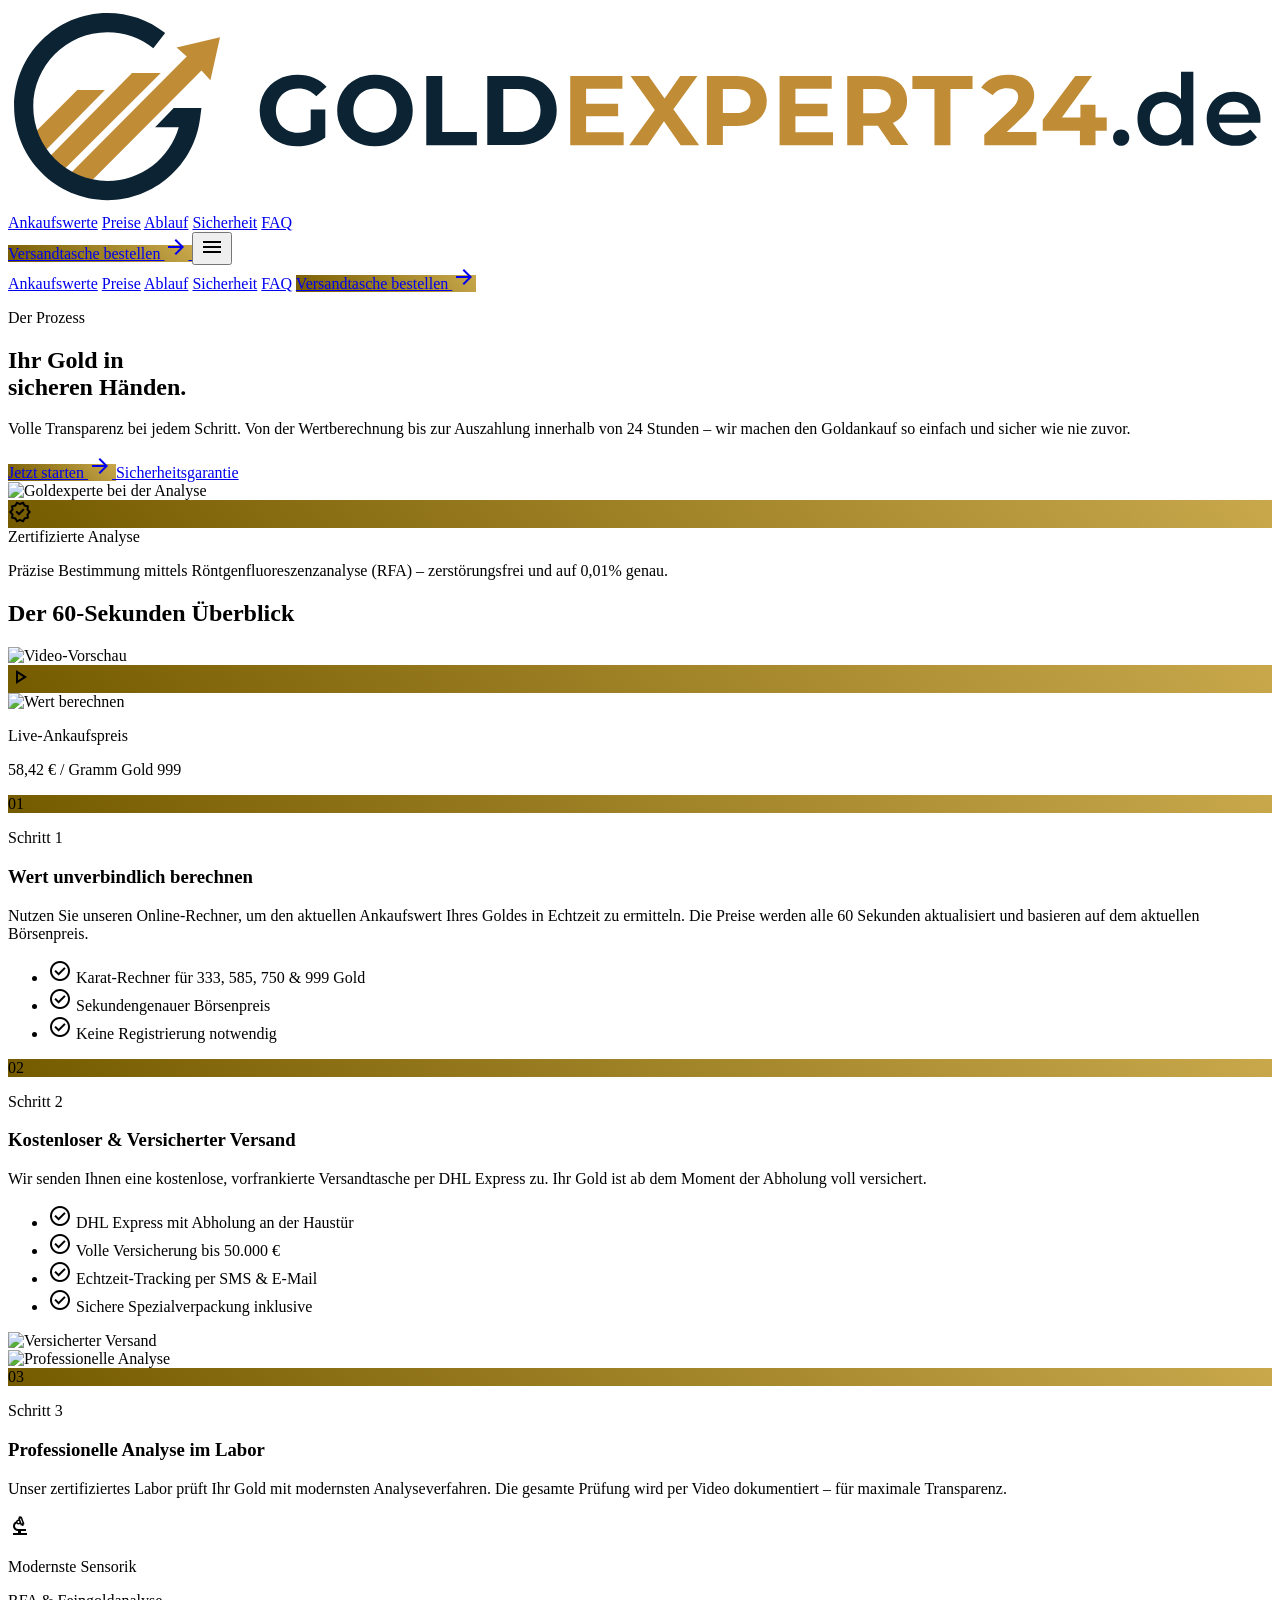
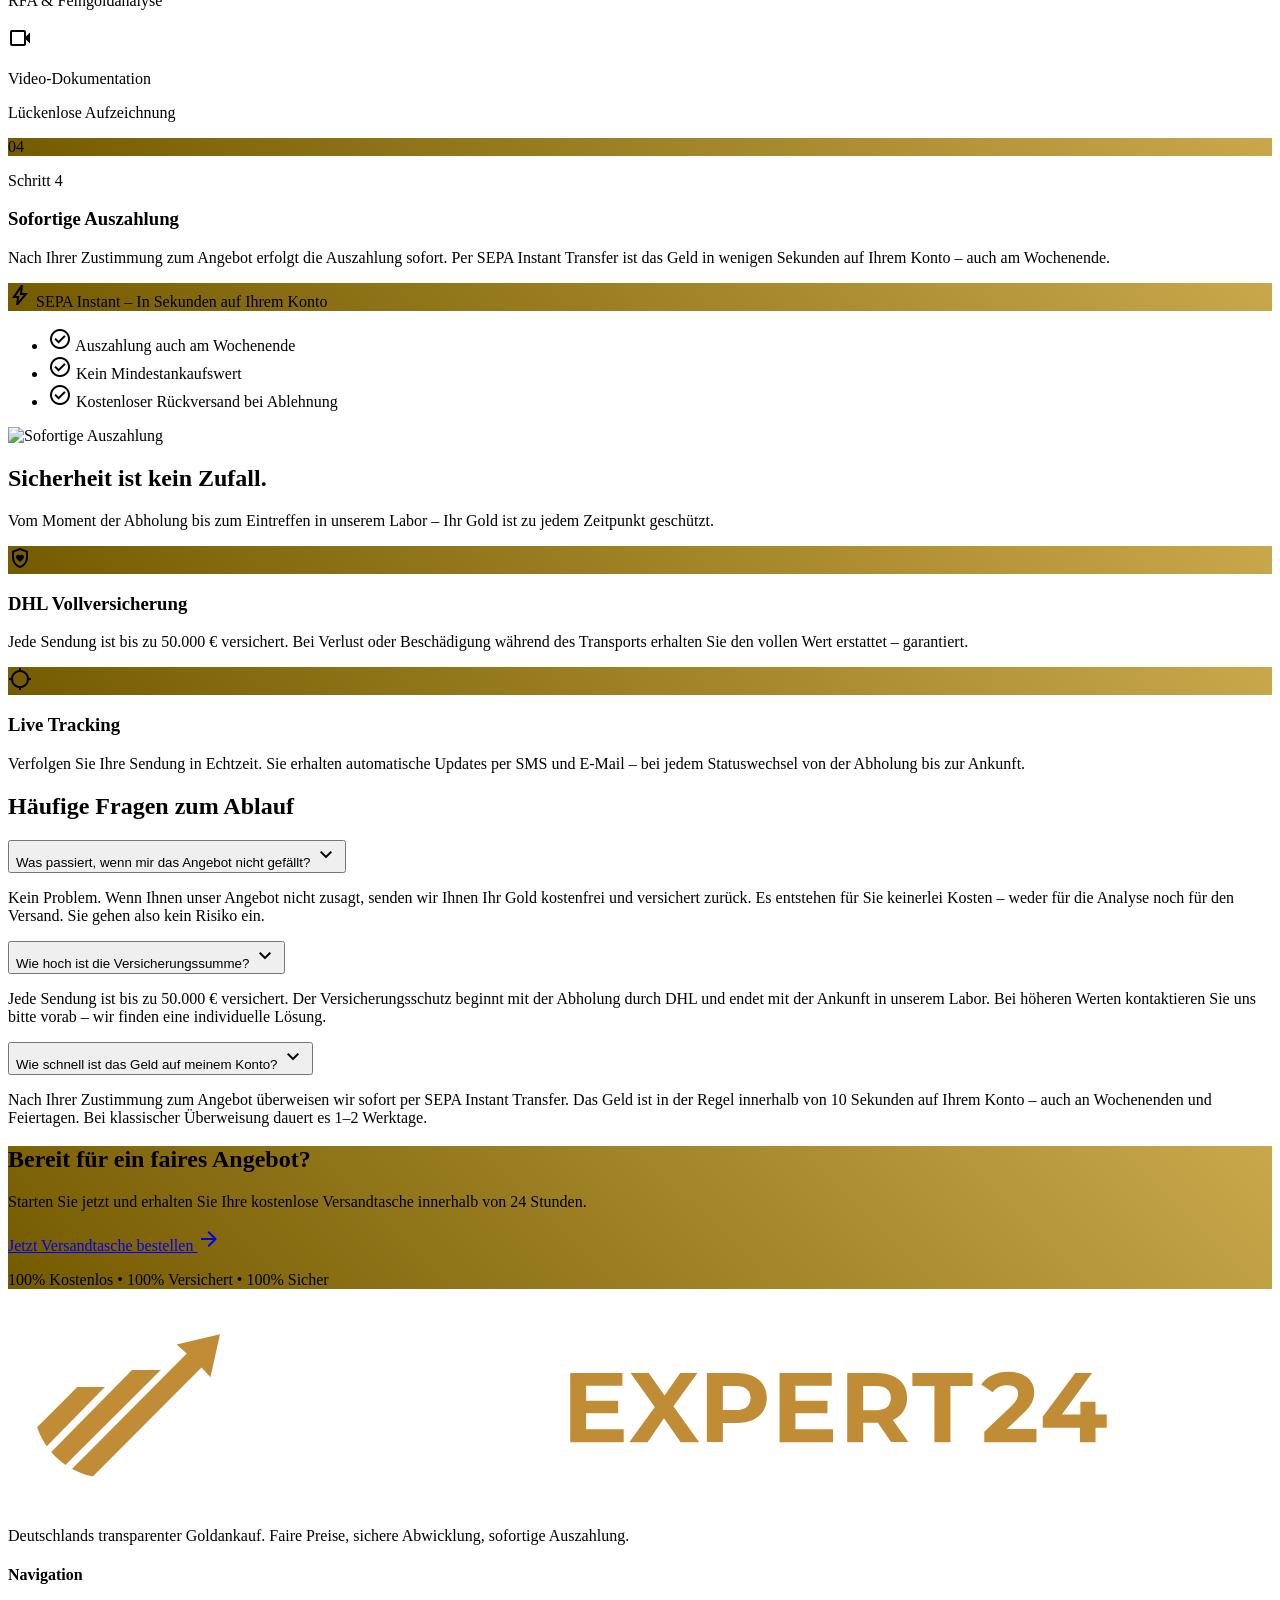
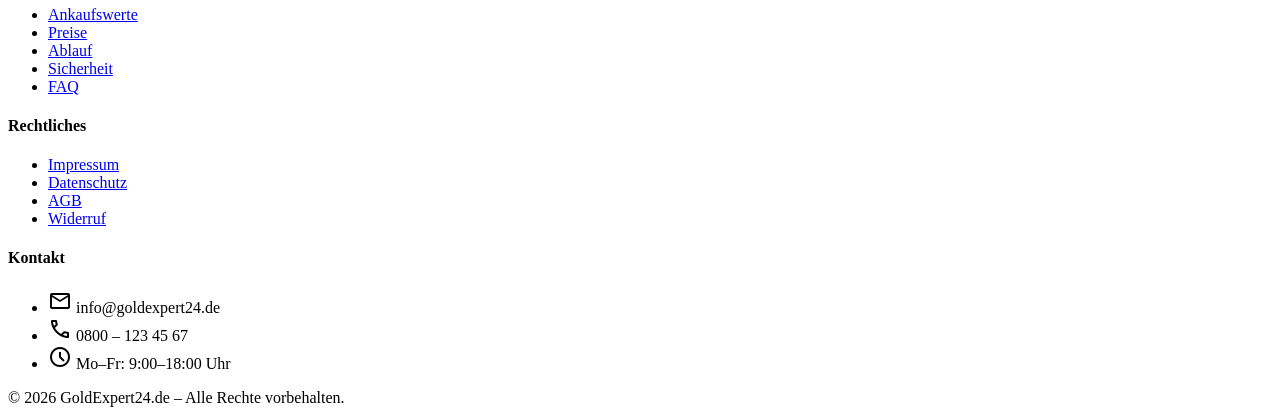
==== ablauf.html @ 7edc1397 "Initial website build with all pages and logo integration - 6 HTML pages: index, preise, ablauf, ueb" ====
<!DOCTYPE html>
<html lang="de">
<head>
  <meta charset="UTF-8" />
  <meta name="viewport" content="width=device-width, initial-scale=1.0" />
  <title>So funktioniert es | GoldExpert24.de</title>

  <!-- Fonts -->
  <link rel="preconnect" href="https://fonts.googleapis.com" />
  <link rel="preconnect" href="https://fonts.gstatic.com" crossorigin />
  <link href="https://fonts.googleapis.com/css2?family=DM+Mono:wght@400;500&family=Inter:wght@400;500;600&family=Manrope:wght@300;400;500;600;700&family=Noto+Serif:ital,wght@0,400;0,600;0,700;1,400;1,600;1,700&display=swap" rel="stylesheet" />

  <!-- Material Symbols -->
  <link rel="stylesheet" href="https://fonts.googleapis.com/css2?family=Material+Symbols+Outlined:opsz,wght,FILL,GRAD@20..48,100..700,0..1,-50..200" />

  <!-- Tailwind CDN -->
  <script src="https://cdn.tailwindcss.com"></script>
  <script>
    tailwindcss.config = {
      theme: {
        extend: {
          colors: {
            primary: '#755b00',
            'primary-container': '#c9a84c',
            surface: '#fcf9f8',
            'on-surface': '#1c1b1b',
            secondary: '#5e5e5e',
            outline: '#7e7665',
            'outline-variant': '#d0c5b2',
            'surface-container-low': '#f6f3f2',
            'surface-container': '#f0eded',
            'surface-container-lowest': '#ffffff',
            error: '#ba1a1a',
            'on-primary': '#ffffff',
            background: '#fcf9f8',
            'surface-container-high': '#eae7e7',
            'inverse-surface': '#313030',
          },
          fontFamily: {
            serif: ['Noto Serif', 'serif'],
            sans: ['Manrope', 'sans-serif'],
            mono: ['DM Mono', 'monospace'],
            label: ['Inter', 'sans-serif'],
          },
          borderRadius: {
            DEFAULT: '0.125rem',
            lg: '0.25rem',
            xl: '0.5rem',
            full: '0.75rem',
          },
        },
      },
    };
  </script>

  <style>
    .gradient-gold {
      background: linear-gradient(45deg, #755b00, #c9a84c);
    }
    .text-gradient-gold {
      background: linear-gradient(45deg, #755b00, #c9a84c);
      -webkit-background-clip: text;
      -webkit-text-fill-color: transparent;
      background-clip: text;
    }
    .material-symbols-outlined {
      font-variation-settings: 'FILL' 0, 'wght' 400, 'GRAD' 0, 'opsz' 24;
    }
  </style>
</head>

<body class="bg-surface text-on-surface font-sans antialiased">

  <!-- ============ NAVIGATION ============ -->
  <nav class="sticky top-0 z-50 bg-white/80 backdrop-blur-md border-b border-outline-variant/30">
    <div class="max-w-7xl mx-auto px-4 sm:px-6 lg:px-8">
      <div class="flex items-center justify-between h-16">
        <!-- Logo -->
        <a href="index.html" class="block"><img src="assets/logo-dark.svg" alt="GoldExpert24.de" class="h-8"></a>

        <!-- Desktop Links -->
        <div class="hidden md:flex items-center gap-8 text-sm font-medium font-label">
          <a href="index.html" class="text-secondary hover:text-primary transition-colors">Ankaufswerte</a>
          <a href="preise.html" class="text-secondary hover:text-primary transition-colors">Preise</a>
          <a href="ablauf.html" class="text-primary border-b-2 border-primary-container pb-1">Ablauf</a>
          <a href="sicherheit.html" class="text-secondary hover:text-primary transition-colors">Sicherheit</a>
          <a href="faq.html" class="text-secondary hover:text-primary transition-colors">FAQ</a>
        </div>

        <!-- CTA -->
        <a href="#cta" class="hidden md:inline-flex items-center gap-2 gradient-gold text-on-primary text-sm font-semibold px-5 py-2.5 rounded-full hover:opacity-90 transition-opacity">
          Versandtasche bestellen
          <span class="material-symbols-outlined text-[18px]">arrow_forward</span>
        </a>

        <!-- Mobile Menu Button -->
        <button id="mobileMenuBtn" class="md:hidden p-2 text-secondary" aria-label="Menu">
          <span class="material-symbols-outlined text-[28px]">menu</span>
        </button>
      </div>

      <!-- Mobile Menu -->
      <div id="mobileMenu" class="hidden md:hidden pb-4 border-t border-outline-variant/30 mt-2 pt-4">
        <div class="flex flex-col gap-3 text-sm font-medium font-label">
          <a href="index.html" class="text-secondary hover:text-primary transition-colors">Ankaufswerte</a>
          <a href="preise.html" class="text-secondary hover:text-primary transition-colors">Preise</a>
          <a href="ablauf.html" class="text-primary font-semibold">Ablauf</a>
          <a href="sicherheit.html" class="text-secondary hover:text-primary transition-colors">Sicherheit</a>
          <a href="faq.html" class="text-secondary hover:text-primary transition-colors">FAQ</a>
          <a href="#cta" class="inline-flex items-center justify-center gap-2 gradient-gold text-on-primary text-sm font-semibold px-5 py-2.5 rounded-full mt-2">
            Versandtasche bestellen
            <span class="material-symbols-outlined text-[18px]">arrow_forward</span>
          </a>
        </div>
      </div>
    </div>
  </nav>


  <!-- ============ HERO ============ -->
  <section class="py-16 md:py-24 bg-surface">
    <div class="max-w-7xl mx-auto px-4 sm:px-6 lg:px-8">
      <div class="grid md:grid-cols-2 gap-12 md:gap-16 items-center">
        <!-- Left -->
        <div>
          <p class="font-mono text-sm text-primary tracking-widest uppercase mb-4">Der Prozess</p>
          <h1 class="font-serif text-4xl md:text-5xl lg:text-6xl font-bold text-on-surface leading-tight mb-6">
            Ihr Gold in<br /><span class="text-primary italic">sicheren H&auml;nden.</span>
          </h1>
          <p class="text-secondary text-lg leading-relaxed mb-8 max-w-lg">
            Volle Transparenz bei jedem Schritt. Von der Wertberechnung bis zur Auszahlung innerhalb von 24 Stunden &ndash; wir machen den Goldankauf so einfach und sicher wie nie zuvor.
          </p>
          <div class="flex flex-wrap gap-4">
            <a href="#schritt-01" class="inline-flex items-center gap-2 gradient-gold text-on-primary font-semibold px-6 py-3 rounded-full hover:opacity-90 transition-opacity">
              Jetzt starten
              <span class="material-symbols-outlined text-[20px]">arrow_forward</span>
            </a>
            <a href="sicherheit.html" class="inline-flex items-center gap-2 border-2 border-outline-variant text-on-surface font-semibold px-6 py-3 rounded-full hover:border-primary hover:text-primary transition-colors">
              Sicherheitsgarantie
            </a>
          </div>
        </div>

        <!-- Right -->
        <div class="relative">
          <img
            src="https://lh3.googleusercontent.com/aida-public/[base64]"
            alt="Goldexperte bei der Analyse"
            class="w-full aspect-square object-cover rounded-[0.5rem] shadow-2xl"
          />
          <!-- Floating Card -->
          <div class="absolute bottom-4 left-4 sm:bottom-6 sm:left-6 bg-white/90 backdrop-blur-md rounded-[0.75rem] shadow-xl p-4 max-w-[260px]">
            <div class="flex items-center gap-3 mb-2">
              <div class="w-10 h-10 rounded-full gradient-gold flex items-center justify-center">
                <span class="material-symbols-outlined text-on-primary text-[20px]">verified</span>
              </div>
              <span class="font-semibold text-on-surface text-sm">Zertifizierte Analyse</span>
            </div>
            <p class="text-secondary text-xs leading-relaxed">
              Pr&auml;zise Bestimmung mittels R&ouml;ntgenfluoreszenzanalyse (RFA) &ndash; zerst&ouml;rungsfrei und auf 0,01% genau.
            </p>
          </div>
        </div>
      </div>
    </div>
  </section>


  <!-- ============ VIDEO EXPLAINER ============ -->
  <section class="py-16 md:py-20 bg-surface-container-low">
    <div class="max-w-4xl mx-auto px-4 sm:px-6 lg:px-8 text-center">
      <h2 class="font-serif text-3xl md:text-4xl font-bold text-on-surface mb-10">
        Der 60-Sekunden &Uuml;berblick
      </h2>
      <div class="relative aspect-video rounded-[0.5rem] overflow-hidden shadow-2xl group cursor-pointer">
        <img
          src="https://lh3.googleusercontent.com/aida-public/[base64]"
          alt="Video-Vorschau"
          class="w-full h-full object-cover"
        />
        <!-- Play Button Overlay -->
        <div class="absolute inset-0 flex items-center justify-center bg-black/20 group-hover:bg-black/30 transition-colors">
          <div class="w-20 h-20 rounded-full gradient-gold flex items-center justify-center shadow-lg group-hover:scale-110 transition-transform">
            <span class="material-symbols-outlined text-on-primary text-[40px]">play_arrow</span>
          </div>
        </div>
      </div>
    </div>
  </section>


  <!-- ============ DETAILED STEPS ============ -->
  <section class="py-16 md:py-24 bg-surface">
    <div class="max-w-7xl mx-auto px-4 sm:px-6 lg:px-8">

      <!-- Step 01 -->
      <div id="schritt-01" class="grid md:grid-cols-2 gap-12 md:gap-16 items-center mb-24 md:mb-32">
        <!-- Image Left -->
        <div class="relative">
          <img
            src="https://lh3.googleusercontent.com/aida-public/[base64]"
            alt="Wert berechnen"
            class="w-full aspect-[4/3] object-cover rounded-[0.5rem] shadow-xl"
          />
          <!-- Live Price Card -->
          <div class="absolute bottom-4 right-4 sm:bottom-6 sm:right-6 bg-white/95 backdrop-blur-md rounded-[0.75rem] shadow-lg px-4 py-3">
            <p class="font-mono text-xs text-secondary mb-1">Live-Ankaufspreis</p>
            <p class="font-mono text-xl font-medium text-primary">58,42 &euro; <span class="text-xs text-secondary">/ Gramm Gold 999</span></p>
          </div>
        </div>

        <!-- Content Right -->
        <div>
          <div class="flex items-center gap-4 mb-4">
            <div class="w-12 h-12 rounded-full gradient-gold flex items-center justify-center shadow-md">
              <span class="font-mono text-on-primary font-bold text-sm">01</span>
            </div>
            <p class="font-mono text-sm text-primary tracking-wider uppercase">Schritt 1</p>
          </div>
          <h3 class="font-serif text-2xl md:text-3xl font-bold text-on-surface mb-4">Wert unverbindlich berechnen</h3>
          <p class="text-secondary text-base leading-relaxed mb-4">
            Nutzen Sie unseren Online-Rechner, um den aktuellen Ankaufswert Ihres Goldes in Echtzeit zu ermitteln. Die Preise werden alle 60 Sekunden aktualisiert und basieren auf dem aktuellen B&ouml;rsenpreis.
          </p>
          <ul class="space-y-2 text-secondary text-sm">
            <li class="flex items-center gap-2">
              <span class="material-symbols-outlined text-primary text-[18px]">check_circle</span>
              Karat-Rechner f&uuml;r 333, 585, 750 &amp; 999 Gold
            </li>
            <li class="flex items-center gap-2">
              <span class="material-symbols-outlined text-primary text-[18px]">check_circle</span>
              Sekundengenauer B&ouml;rsenpreis
            </li>
            <li class="flex items-center gap-2">
              <span class="material-symbols-outlined text-primary text-[18px]">check_circle</span>
              Keine Registrierung notwendig
            </li>
          </ul>
        </div>
      </div>

      <!-- Step 02 -->
      <div class="grid md:grid-cols-2 gap-12 md:gap-16 items-center mb-24 md:mb-32">
        <!-- Content Left -->
        <div class="order-2 md:order-1">
          <div class="flex items-center gap-4 mb-4">
            <div class="w-12 h-12 rounded-full gradient-gold flex items-center justify-center shadow-md">
              <span class="font-mono text-on-primary font-bold text-sm">02</span>
            </div>
            <p class="font-mono text-sm text-primary tracking-wider uppercase">Schritt 2</p>
          </div>
          <h3 class="font-serif text-2xl md:text-3xl font-bold text-on-surface mb-4">Kostenloser &amp; Versicherter Versand</h3>
          <p class="text-secondary text-base leading-relaxed mb-4">
            Wir senden Ihnen eine kostenlose, vorfrankierte Versandtasche per DHL Express zu. Ihr Gold ist ab dem Moment der Abholung voll versichert.
          </p>
          <ul class="space-y-2 text-secondary text-sm">
            <li class="flex items-center gap-2">
              <span class="material-symbols-outlined text-primary text-[18px]">check_circle</span>
              DHL Express mit Abholung an der Haust&uuml;r
            </li>
            <li class="flex items-center gap-2">
              <span class="material-symbols-outlined text-primary text-[18px]">check_circle</span>
              Volle Versicherung bis 50.000 &euro;
            </li>
            <li class="flex items-center gap-2">
              <span class="material-symbols-outlined text-primary text-[18px]">check_circle</span>
              Echtzeit-Tracking per SMS &amp; E-Mail
            </li>
            <li class="flex items-center gap-2">
              <span class="material-symbols-outlined text-primary text-[18px]">check_circle</span>
              Sichere Spezialverpackung inklusive
            </li>
          </ul>
        </div>

        <!-- Image Right -->
        <div class="order-1 md:order-2">
          <img
            src="https://lh3.googleusercontent.com/aida-public/[base64]"
            alt="Versicherter Versand"
            class="w-full aspect-[4/3] object-cover rounded-[0.5rem] shadow-xl"
          />
        </div>
      </div>

      <!-- Step 03 -->
      <div class="grid md:grid-cols-2 gap-12 md:gap-16 items-center mb-24 md:mb-32">
        <!-- Image Left -->
        <div>
          <img
            src="https://lh3.googleusercontent.com/aida-public/[base64]"
            alt="Professionelle Analyse"
            class="w-full aspect-[4/3] object-cover rounded-[0.5rem] shadow-xl"
          />
        </div>

        <!-- Content Right -->
        <div>
          <div class="flex items-center gap-4 mb-4">
            <div class="w-12 h-12 rounded-full gradient-gold flex items-center justify-center shadow-md">
              <span class="font-mono text-on-primary font-bold text-sm">03</span>
            </div>
            <p class="font-mono text-sm text-primary tracking-wider uppercase">Schritt 3</p>
          </div>
          <h3 class="font-serif text-2xl md:text-3xl font-bold text-on-surface mb-4">Professionelle Analyse im Labor</h3>
          <p class="text-secondary text-base leading-relaxed mb-6">
            Unser zertifiziertes Labor pr&uuml;ft Ihr Gold mit modernsten Analyseverfahren. Die gesamte Pr&uuml;fung wird per Video dokumentiert &ndash; f&uuml;r maximale Transparenz.
          </p>
          <div class="grid grid-cols-2 gap-4">
            <div class="bg-surface-container-low rounded-[0.5rem] p-4 text-center">
              <span class="material-symbols-outlined text-primary text-[32px] mb-2">biotech</span>
              <p class="text-on-surface text-sm font-semibold">Modernste Sensorik</p>
              <p class="text-secondary text-xs mt-1">RFA &amp; Feingoldanalyse</p>
            </div>
            <div class="bg-surface-container-low rounded-[0.5rem] p-4 text-center">
              <span class="material-symbols-outlined text-primary text-[32px] mb-2">videocam</span>
              <p class="text-on-surface text-sm font-semibold">Video-Dokumentation</p>
              <p class="text-secondary text-xs mt-1">L&uuml;ckenlose Aufzeichnung</p>
            </div>
          </div>
        </div>
      </div>

      <!-- Step 04 -->
      <div class="grid md:grid-cols-2 gap-12 md:gap-16 items-center">
        <!-- Content Left -->
        <div class="order-2 md:order-1">
          <div class="flex items-center gap-4 mb-4">
            <div class="w-12 h-12 rounded-full gradient-gold flex items-center justify-center shadow-md">
              <span class="font-mono text-on-primary font-bold text-sm">04</span>
            </div>
            <p class="font-mono text-sm text-primary tracking-wider uppercase">Schritt 4</p>
          </div>
          <h3 class="font-serif text-2xl md:text-3xl font-bold text-on-surface mb-4">Sofortige Auszahlung</h3>
          <p class="text-secondary text-base leading-relaxed mb-6">
            Nach Ihrer Zustimmung zum Angebot erfolgt die Auszahlung sofort. Per SEPA Instant Transfer ist das Geld in wenigen Sekunden auf Ihrem Konto &ndash; auch am Wochenende.
          </p>
          <div class="inline-flex items-center gap-2 gradient-gold text-on-primary font-semibold text-sm px-5 py-2.5 rounded-full">
            <span class="material-symbols-outlined text-[20px]">bolt</span>
            SEPA Instant &ndash; In Sekunden auf Ihrem Konto
          </div>
          <ul class="space-y-2 text-secondary text-sm mt-6">
            <li class="flex items-center gap-2">
              <span class="material-symbols-outlined text-primary text-[18px]">check_circle</span>
              Auszahlung auch am Wochenende
            </li>
            <li class="flex items-center gap-2">
              <span class="material-symbols-outlined text-primary text-[18px]">check_circle</span>
              Kein Mindestankaufswert
            </li>
            <li class="flex items-center gap-2">
              <span class="material-symbols-outlined text-primary text-[18px]">check_circle</span>
              Kostenloser R&uuml;ckversand bei Ablehnung
            </li>
          </ul>
        </div>

        <!-- Image Right -->
        <div class="order-1 md:order-2">
          <img
            src="https://lh3.googleusercontent.com/aida-public/[base64]"
            alt="Sofortige Auszahlung"
            class="w-full aspect-[4/3] object-cover rounded-[0.5rem] shadow-xl"
          />
        </div>
      </div>

    </div>
  </section>


  <!-- ============ SHIPPING SAFETY ============ -->
  <section class="py-16 md:py-24 bg-stone-900">
    <div class="max-w-7xl mx-auto px-4 sm:px-6 lg:px-8">
      <div class="text-center mb-12">
        <h2 class="font-serif text-3xl md:text-4xl font-bold text-white">
          Sicherheit ist <span class="text-primary-container italic">kein Zufall.</span>
        </h2>
        <p class="text-stone-400 mt-4 max-w-2xl mx-auto">
          Vom Moment der Abholung bis zum Eintreffen in unserem Labor &ndash; Ihr Gold ist zu jedem Zeitpunkt gesch&uuml;tzt.
        </p>
      </div>

      <div class="grid md:grid-cols-2 gap-8">
        <!-- Card 1 -->
        <div class="bg-white/5 backdrop-blur-md border border-white/10 rounded-[0.75rem] p-8">
          <div class="w-14 h-14 rounded-full gradient-gold flex items-center justify-center mb-5">
            <span class="material-symbols-outlined text-on-primary text-[28px]">shield_with_heart</span>
          </div>
          <h3 class="font-serif text-xl font-bold text-white mb-3">DHL Vollversicherung</h3>
          <p class="text-stone-400 text-sm leading-relaxed">
            Jede Sendung ist bis zu 50.000 &euro; versichert. Bei Verlust oder Besch&auml;digung w&auml;hrend des Transports erhalten Sie den vollen Wert erstattet &ndash; garantiert.
          </p>
        </div>

        <!-- Card 2 -->
        <div class="bg-white/5 backdrop-blur-md border border-white/10 rounded-[0.75rem] p-8">
          <div class="w-14 h-14 rounded-full gradient-gold flex items-center justify-center mb-5">
            <span class="material-symbols-outlined text-on-primary text-[28px]">location_searching</span>
          </div>
          <h3 class="font-serif text-xl font-bold text-white mb-3">Live Tracking</h3>
          <p class="text-stone-400 text-sm leading-relaxed">
            Verfolgen Sie Ihre Sendung in Echtzeit. Sie erhalten automatische Updates per SMS und E-Mail &ndash; bei jedem Statuswechsel von der Abholung bis zur Ankunft.
          </p>
        </div>
      </div>
    </div>
  </section>


  <!-- ============ FAQ ============ -->
  <section class="py-16 md:py-24 bg-surface">
    <div class="max-w-3xl mx-auto px-4 sm:px-6 lg:px-8">
      <h2 class="font-serif text-3xl md:text-4xl font-bold text-on-surface text-center mb-12">
        H&auml;ufige Fragen zum Ablauf
      </h2>

      <div class="space-y-4">
        <!-- FAQ 1 (open by default) -->
        <div class="faq-item border border-outline-variant/40 rounded-[0.5rem] overflow-hidden">
          <button class="faq-toggle w-full flex items-center justify-between px-6 py-5 text-left" aria-expanded="true">
            <span class="font-semibold text-on-surface text-base">Was passiert, wenn mir das Angebot nicht gef&auml;llt?</span>
            <span class="material-symbols-outlined text-secondary transition-transform duration-300 rotate-180">expand_more</span>
          </button>
          <div class="faq-content px-6 pb-5">
            <p class="text-secondary text-sm leading-relaxed">
              Kein Problem. Wenn Ihnen unser Angebot nicht zusagt, senden wir Ihnen Ihr Gold kostenfrei und versichert zur&uuml;ck. Es entstehen f&uuml;r Sie keinerlei Kosten &ndash; weder f&uuml;r die Analyse noch f&uuml;r den Versand. Sie gehen also kein Risiko ein.
            </p>
          </div>
        </div>

        <!-- FAQ 2 -->
        <div class="faq-item border border-outline-variant/40 rounded-[0.5rem] overflow-hidden">
          <button class="faq-toggle w-full flex items-center justify-between px-6 py-5 text-left" aria-expanded="false">
            <span class="font-semibold text-on-surface text-base">Wie hoch ist die Versicherungssumme?</span>
            <span class="material-symbols-outlined text-secondary transition-transform duration-300">expand_more</span>
          </button>
          <div class="faq-content px-6 pb-5 hidden">
            <p class="text-secondary text-sm leading-relaxed">
              Jede Sendung ist bis zu 50.000 &euro; versichert. Der Versicherungsschutz beginnt mit der Abholung durch DHL und endet mit der Ankunft in unserem Labor. Bei h&ouml;heren Werten kontaktieren Sie uns bitte vorab &ndash; wir finden eine individuelle L&ouml;sung.
            </p>
          </div>
        </div>

        <!-- FAQ 3 -->
        <div class="faq-item border border-outline-variant/40 rounded-[0.5rem] overflow-hidden">
          <button class="faq-toggle w-full flex items-center justify-between px-6 py-5 text-left" aria-expanded="false">
            <span class="font-semibold text-on-surface text-base">Wie schnell ist das Geld auf meinem Konto?</span>
            <span class="material-symbols-outlined text-secondary transition-transform duration-300">expand_more</span>
          </button>
          <div class="faq-content px-6 pb-5 hidden">
            <p class="text-secondary text-sm leading-relaxed">
              Nach Ihrer Zustimmung zum Angebot &uuml;berweisen wir sofort per SEPA Instant Transfer. Das Geld ist in der Regel innerhalb von 10 Sekunden auf Ihrem Konto &ndash; auch an Wochenenden und Feiertagen. Bei klassischer &Uuml;berweisung dauert es 1&ndash;2 Werktage.
            </p>
          </div>
        </div>
      </div>
    </div>
  </section>


  <!-- ============ CTA BANNER ============ -->
  <section id="cta" class="py-16 md:py-20 bg-surface">
    <div class="max-w-4xl mx-auto px-4 sm:px-6 lg:px-8">
      <div class="gradient-gold rounded-[1rem] p-10 md:p-16 text-center">
        <h2 class="font-serif text-3xl md:text-4xl font-bold text-on-primary mb-4">
          Bereit f&uuml;r ein faires Angebot?
        </h2>
        <p class="text-on-primary/80 mb-8 max-w-lg mx-auto">
          Starten Sie jetzt und erhalten Sie Ihre kostenlose Versandtasche innerhalb von 24 Stunden.
        </p>
        <a href="#" class="inline-flex items-center gap-2 bg-white text-primary font-bold px-8 py-4 rounded-full hover:bg-white/90 transition-colors shadow-lg text-base">
          Jetzt Versandtasche bestellen
          <span class="material-symbols-outlined text-[20px]">arrow_forward</span>
        </a>
        <p class="text-on-primary/70 text-sm mt-6 font-label">
          100% Kostenlos &bull; 100% Versichert &bull; 100% Sicher
        </p>
      </div>
    </div>
  </section>


  <!-- ============ FOOTER ============ -->
  <footer class="bg-stone-950 text-stone-400 py-16">
    <div class="max-w-7xl mx-auto px-4 sm:px-6 lg:px-8">
      <div class="grid grid-cols-2 md:grid-cols-4 gap-8 mb-12">

        <!-- Brand -->
        <div class="col-span-2 md:col-span-1">
          <a href="index.html" class="block"><img src="assets/logo-white.svg" alt="GoldExpert24.de" class="h-8"></a>
          <p class="text-sm mt-3 leading-relaxed">
            Deutschlands transparenter Goldankauf. Faire Preise, sichere Abwicklung, sofortige Auszahlung.
          </p>
        </div>

        <!-- Navigation -->
        <div>
          <h4 class="text-white font-semibold text-sm mb-4 font-label">Navigation</h4>
          <ul class="space-y-2 text-sm">
            <li><a href="index.html" class="hover:text-white transition-colors">Ankaufswerte</a></li>
            <li><a href="preise.html" class="hover:text-white transition-colors">Preise</a></li>
            <li><a href="ablauf.html" class="hover:text-white transition-colors">Ablauf</a></li>
            <li><a href="sicherheit.html" class="hover:text-white transition-colors">Sicherheit</a></li>
            <li><a href="faq.html" class="hover:text-white transition-colors">FAQ</a></li>
          </ul>
        </div>

        <!-- Rechtliches -->
        <div>
          <h4 class="text-white font-semibold text-sm mb-4 font-label">Rechtliches</h4>
          <ul class="space-y-2 text-sm">
            <li><a href="impressum.html" class="hover:text-white transition-colors">Impressum</a></li>
            <li><a href="datenschutz.html" class="hover:text-white transition-colors">Datenschutz</a></li>
            <li><a href="agb.html" class="hover:text-white transition-colors">AGB</a></li>
            <li><a href="widerruf.html" class="hover:text-white transition-colors">Widerruf</a></li>
          </ul>
        </div>

        <!-- Kontakt -->
        <div>
          <h4 class="text-white font-semibold text-sm mb-4 font-label">Kontakt</h4>
          <ul class="space-y-2 text-sm">
            <li class="flex items-center gap-2">
              <span class="material-symbols-outlined text-[16px]">mail</span>
              info@goldexpert24.de
            </li>
            <li class="flex items-center gap-2">
              <span class="material-symbols-outlined text-[16px]">phone</span>
              0800 &ndash; 123 45 67
            </li>
            <li class="flex items-center gap-2">
              <span class="material-symbols-outlined text-[16px]">schedule</span>
              Mo&ndash;Fr: 9:00&ndash;18:00 Uhr
            </li>
          </ul>
        </div>
      </div>

      <div class="border-t border-stone-800 pt-8 text-center text-xs text-stone-500">
        &copy; 2026 GoldExpert24.de &ndash; Alle Rechte vorbehalten.
      </div>
    </div>
  </footer>


  <!-- ============ SCRIPTS ============ -->
  <script>
    // Mobile Menu Toggle
    const mobileMenuBtn = document.getElementById('mobileMenuBtn');
    const mobileMenu = document.getElementById('mobileMenu');
    mobileMenuBtn.addEventListener('click', () => {
      mobileMenu.classList.toggle('hidden');
      const icon = mobileMenuBtn.querySelector('.material-symbols-outlined');
      icon.textContent = mobileMenu.classList.contains('hidden') ? 'menu' : 'close';
    });

    // FAQ Toggle
    document.querySelectorAll('.faq-toggle').forEach((btn) => {
      btn.addEventListener('click', () => {
        const item = btn.closest('.faq-item');
        const content = item.querySelector('.faq-content');
        const icon = btn.querySelector('.material-symbols-outlined');
        const isOpen = !content.classList.contains('hidden');

        if (isOpen) {
          content.classList.add('hidden');
          icon.classList.remove('rotate-180');
          btn.setAttribute('aria-expanded', 'false');
        } else {
          content.classList.remove('hidden');
          icon.classList.add('rotate-180');
          btn.setAttribute('aria-expanded', 'true');
        }
      });
    });
  </script>

</body>
</html>
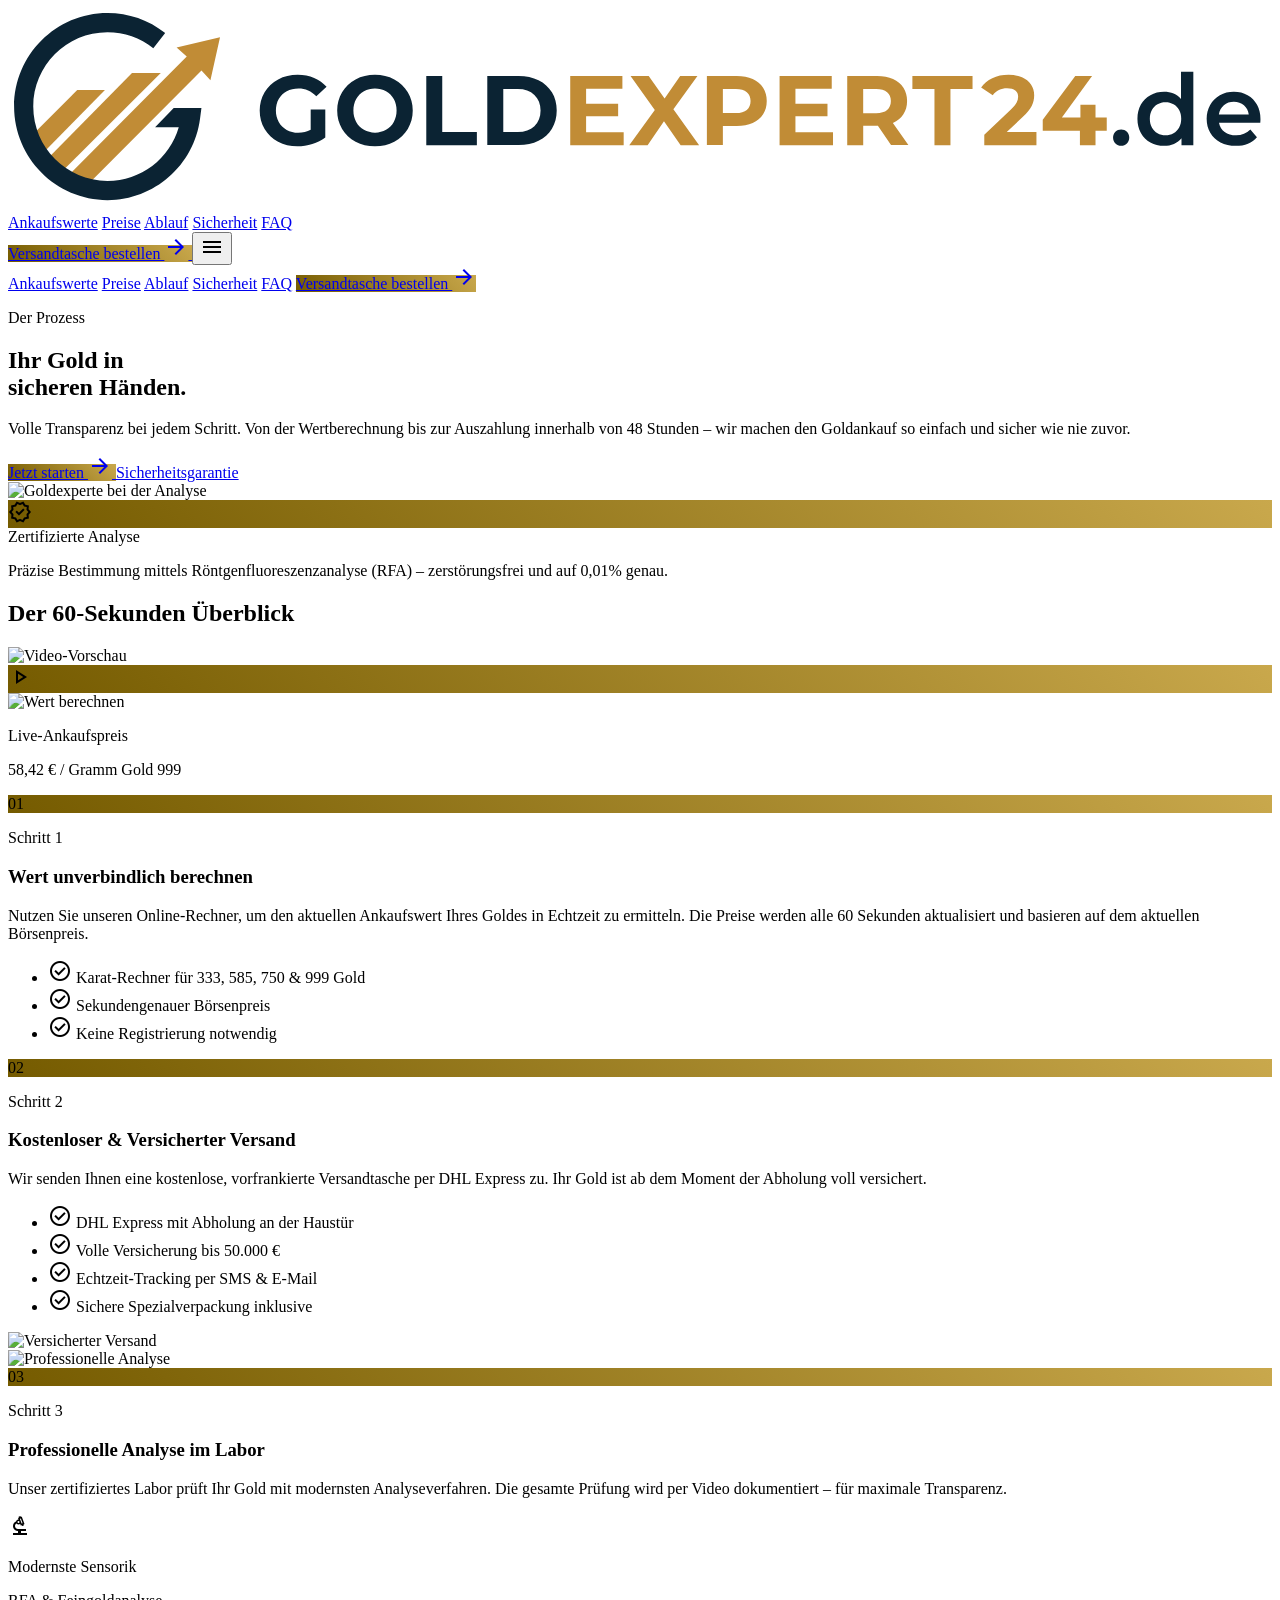
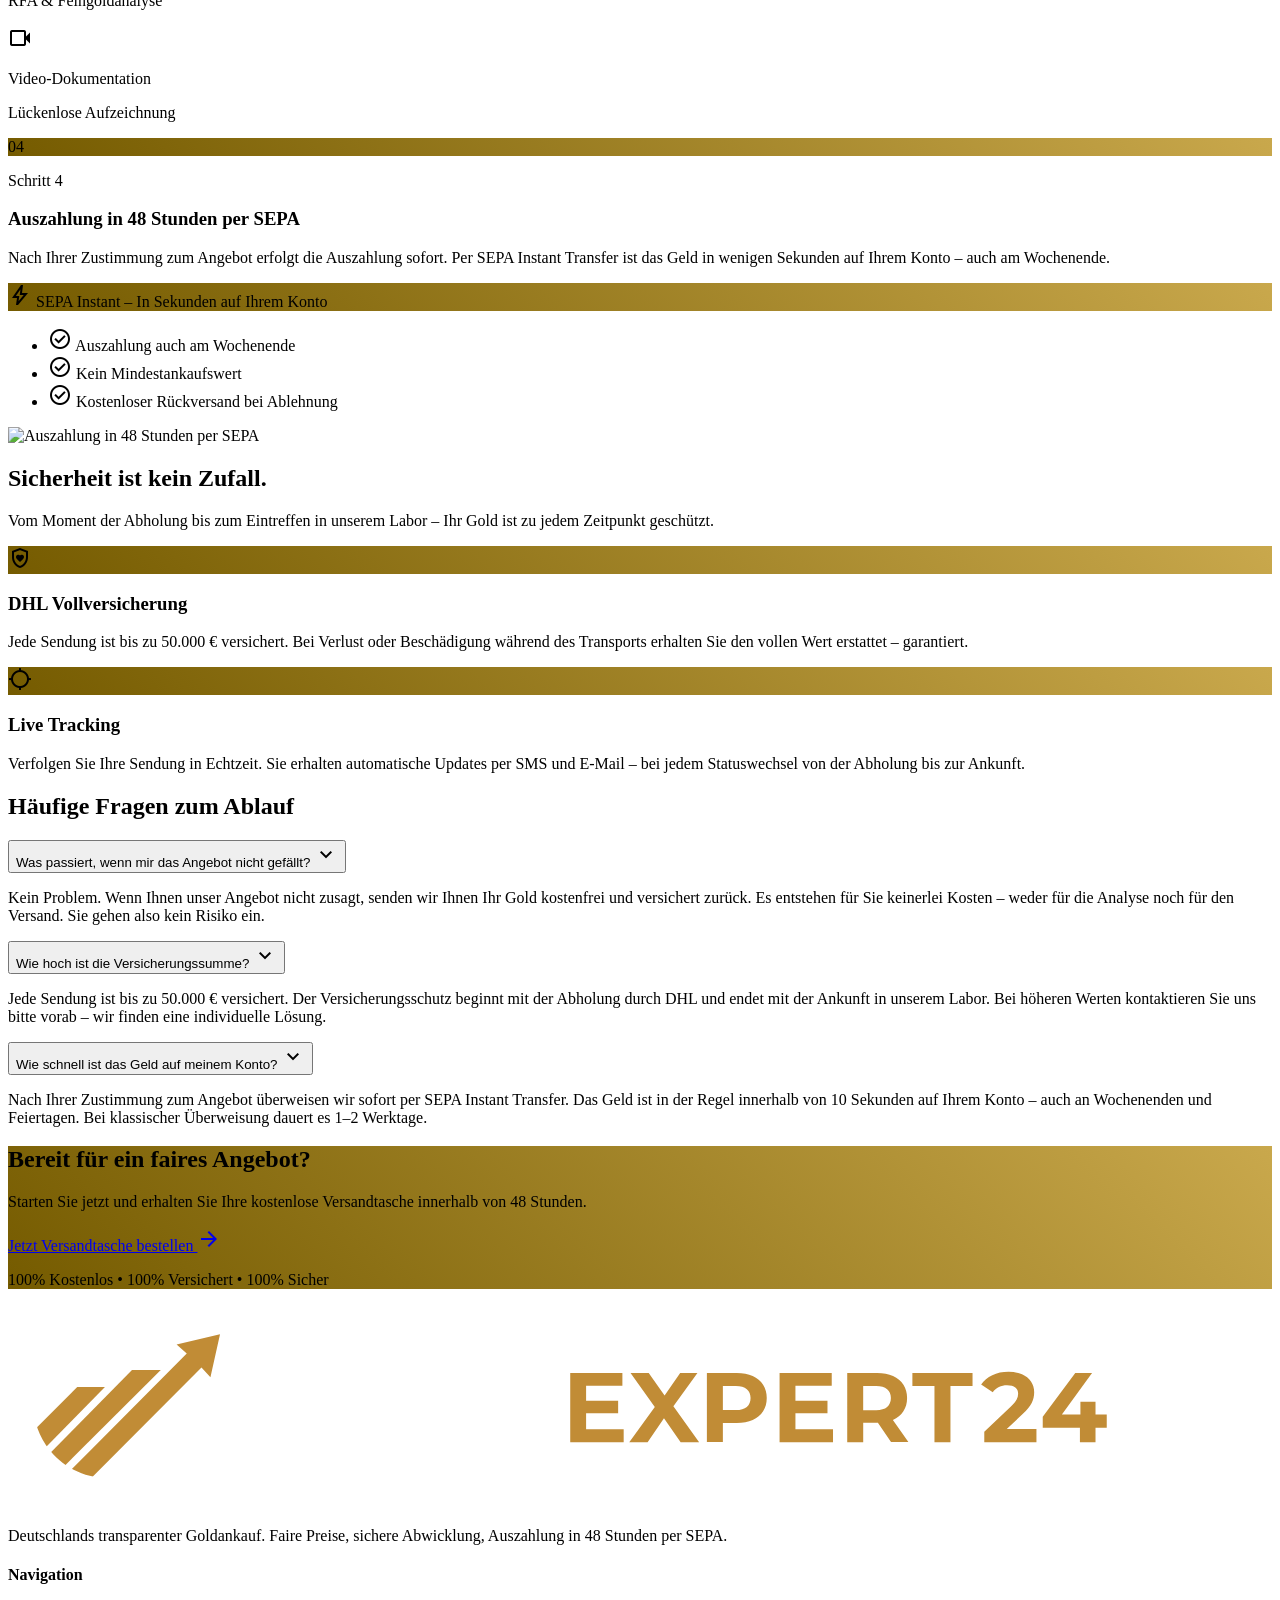
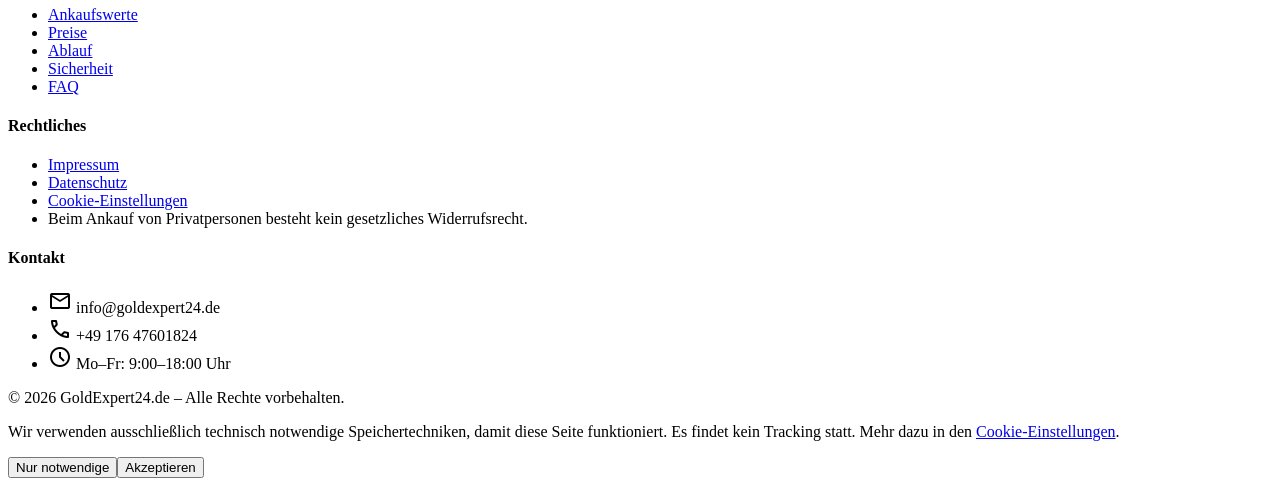
==== commit 7c3b69ef: "feat: launchfähige Landingpage + Rechtsseiten + Live-Rechner (GoldAPI) - index.html: echte Versandta" ====
--- a/ablauf.html
+++ b/ablauf.html
@@ -128,7 +128,7 @@
             Ihr Gold in<br /><span class="text-primary italic">sicheren H&auml;nden.</span>
           </h1>
           <p class="text-secondary text-lg leading-relaxed mb-8 max-w-lg">
-            Volle Transparenz bei jedem Schritt. Von der Wertberechnung bis zur Auszahlung innerhalb von 24 Stunden &ndash; wir machen den Goldankauf so einfach und sicher wie nie zuvor.
+            Volle Transparenz bei jedem Schritt. Von der Wertberechnung bis zur Auszahlung innerhalb von 48 Stunden &ndash; wir machen den Goldankauf so einfach und sicher wie nie zuvor.
           </p>
           <div class="flex flex-wrap gap-4">
             <a href="#schritt-01" class="inline-flex items-center gap-2 gradient-gold text-on-primary font-semibold px-6 py-3 rounded-full hover:opacity-90 transition-opacity">
@@ -330,7 +330,7 @@
             </div>
             <p class="font-mono text-sm text-primary tracking-wider uppercase">Schritt 4</p>
           </div>
-          <h3 class="font-serif text-2xl md:text-3xl font-bold text-on-surface mb-4">Sofortige Auszahlung</h3>
+          <h3 class="font-serif text-2xl md:text-3xl font-bold text-on-surface mb-4">Auszahlung in 48 Stunden per SEPA</h3>
           <p class="text-secondary text-base leading-relaxed mb-6">
             Nach Ihrer Zustimmung zum Angebot erfolgt die Auszahlung sofort. Per SEPA Instant Transfer ist das Geld in wenigen Sekunden auf Ihrem Konto &ndash; auch am Wochenende.
           </p>
@@ -358,7 +358,7 @@
         <div class="order-1 md:order-2">
           <img
             src="https://lh3.googleusercontent.com/aida-public/[base64]"
-            alt="Sofortige Auszahlung"
+            alt="Auszahlung in 48 Stunden per SEPA"
             class="w-full aspect-[4/3] object-cover rounded-[0.5rem] shadow-xl"
           />
         </div>
@@ -466,9 +466,9 @@
           Bereit f&uuml;r ein faires Angebot?
         </h2>
         <p class="text-on-primary/80 mb-8 max-w-lg mx-auto">
-          Starten Sie jetzt und erhalten Sie Ihre kostenlose Versandtasche innerhalb von 24 Stunden.
+          Starten Sie jetzt und erhalten Sie Ihre kostenlose Versandtasche innerhalb von 48 Stunden.
         </p>
-        <a href="#" class="inline-flex items-center gap-2 bg-white text-primary font-bold px-8 py-4 rounded-full hover:bg-white/90 transition-colors shadow-lg text-base">
+        <a href="index.html#versandtasche" class="inline-flex items-center gap-2 bg-white text-primary font-bold px-8 py-4 rounded-full hover:bg-white/90 transition-colors shadow-lg text-base">
           Jetzt Versandtasche bestellen
           <span class="material-symbols-outlined text-[20px]">arrow_forward</span>
         </a>
@@ -489,7 +489,7 @@
         <div class="col-span-2 md:col-span-1">
           <a href="index.html" class="block"><img src="assets/logo-white.svg" alt="GoldExpert24.de" class="h-8"></a>
           <p class="text-sm mt-3 leading-relaxed">
-            Deutschlands transparenter Goldankauf. Faire Preise, sichere Abwicklung, sofortige Auszahlung.
+            Deutschlands transparenter Goldankauf. Faire Preise, sichere Abwicklung, Auszahlung in 48 Stunden per SEPA.
           </p>
         </div>
 
@@ -511,8 +511,8 @@
           <ul class="space-y-2 text-sm">
             <li><a href="impressum.html" class="hover:text-white transition-colors">Impressum</a></li>
             <li><a href="datenschutz.html" class="hover:text-white transition-colors">Datenschutz</a></li>
-            <li><a href="agb.html" class="hover:text-white transition-colors">AGB</a></li>
-            <li><a href="widerruf.html" class="hover:text-white transition-colors">Widerruf</a></li>
+            <li><a href="cookies.html" class="hover:text-white transition-colors">Cookie-Einstellungen</a></li>
+            <li class="text-xs text-stone-600 leading-relaxed pt-1">Beim Ankauf von Privatpersonen besteht kein gesetzliches Widerrufsrecht.</li>
           </ul>
         </div>
 
@@ -526,7 +526,7 @@
             </li>
             <li class="flex items-center gap-2">
               <span class="material-symbols-outlined text-[16px]">phone</span>
-              0800 &ndash; 123 45 67
+              +49 176 47601824
             </li>
             <li class="flex items-center gap-2">
               <span class="material-symbols-outlined text-[16px]">schedule</span>
@@ -575,5 +575,6 @@
     });
   </script>
 
+<script src="assets/consent.js" defer></script>
 </body>
 </html>
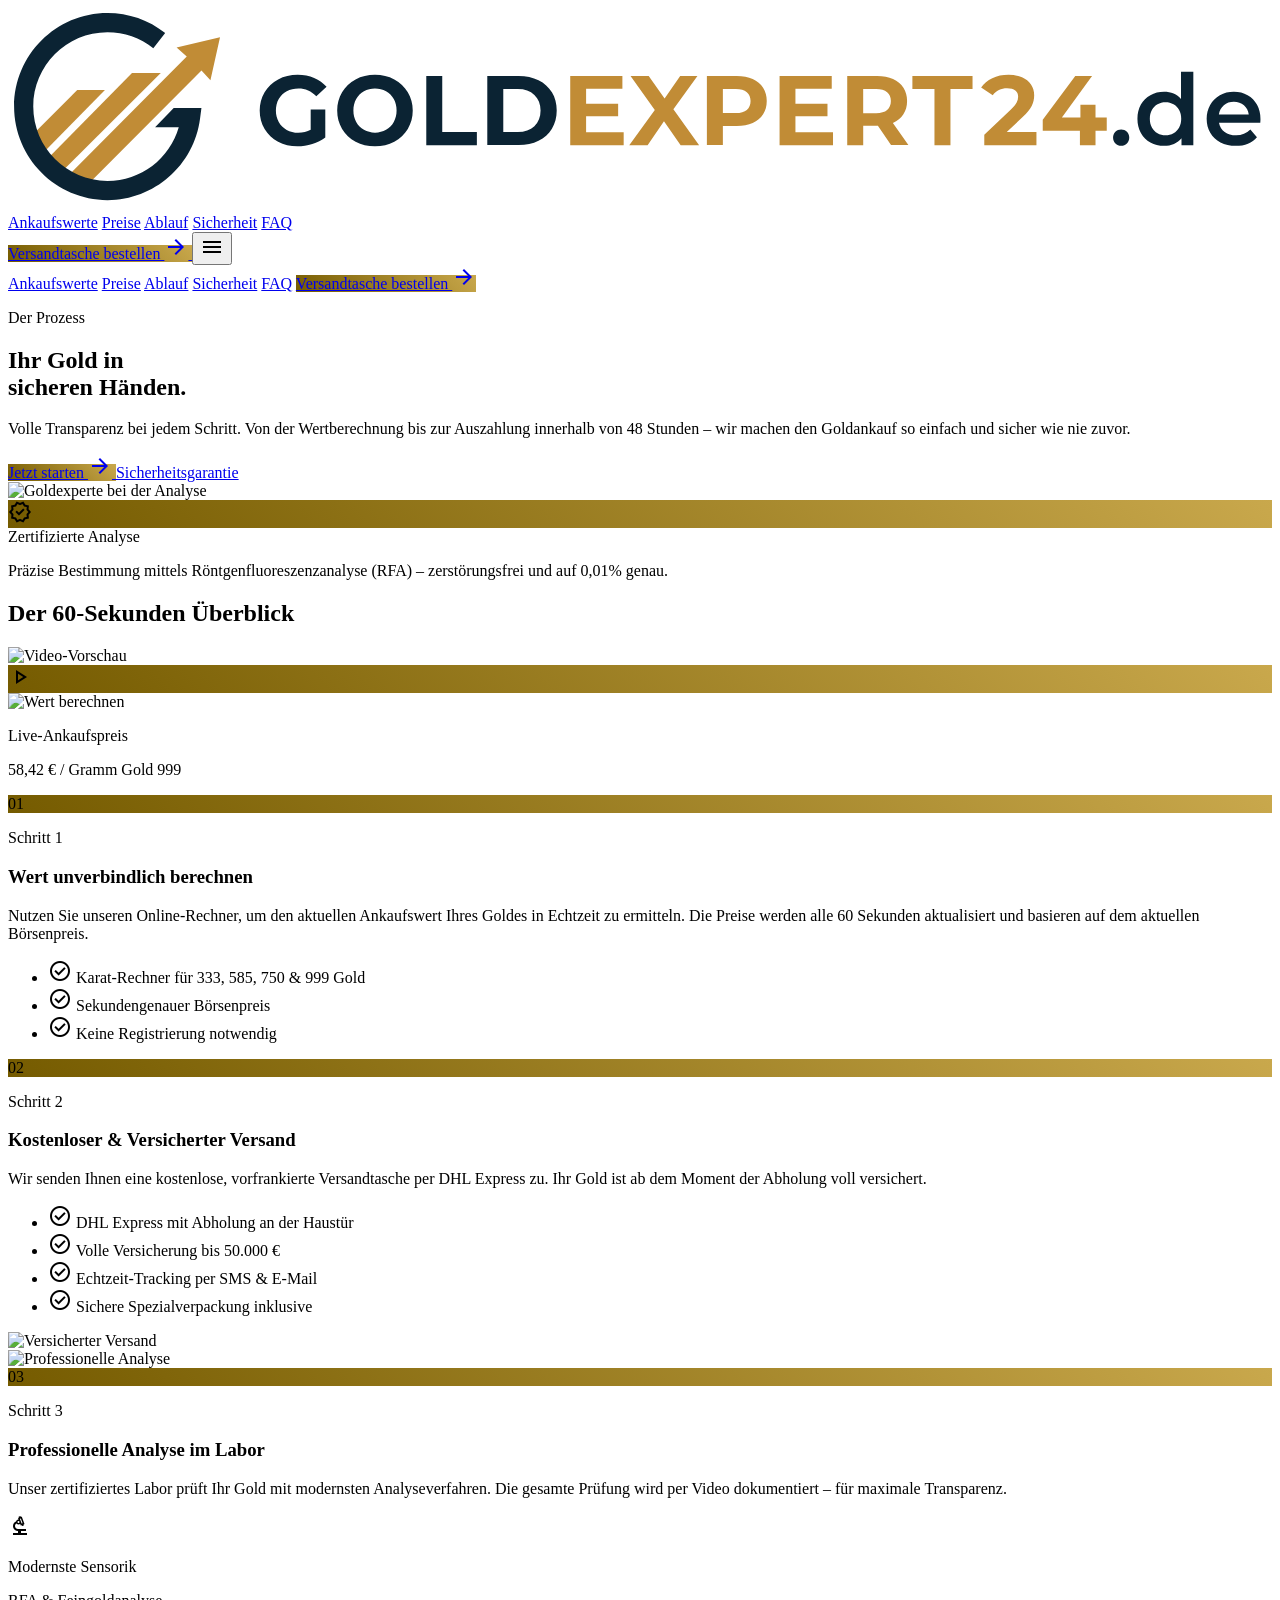
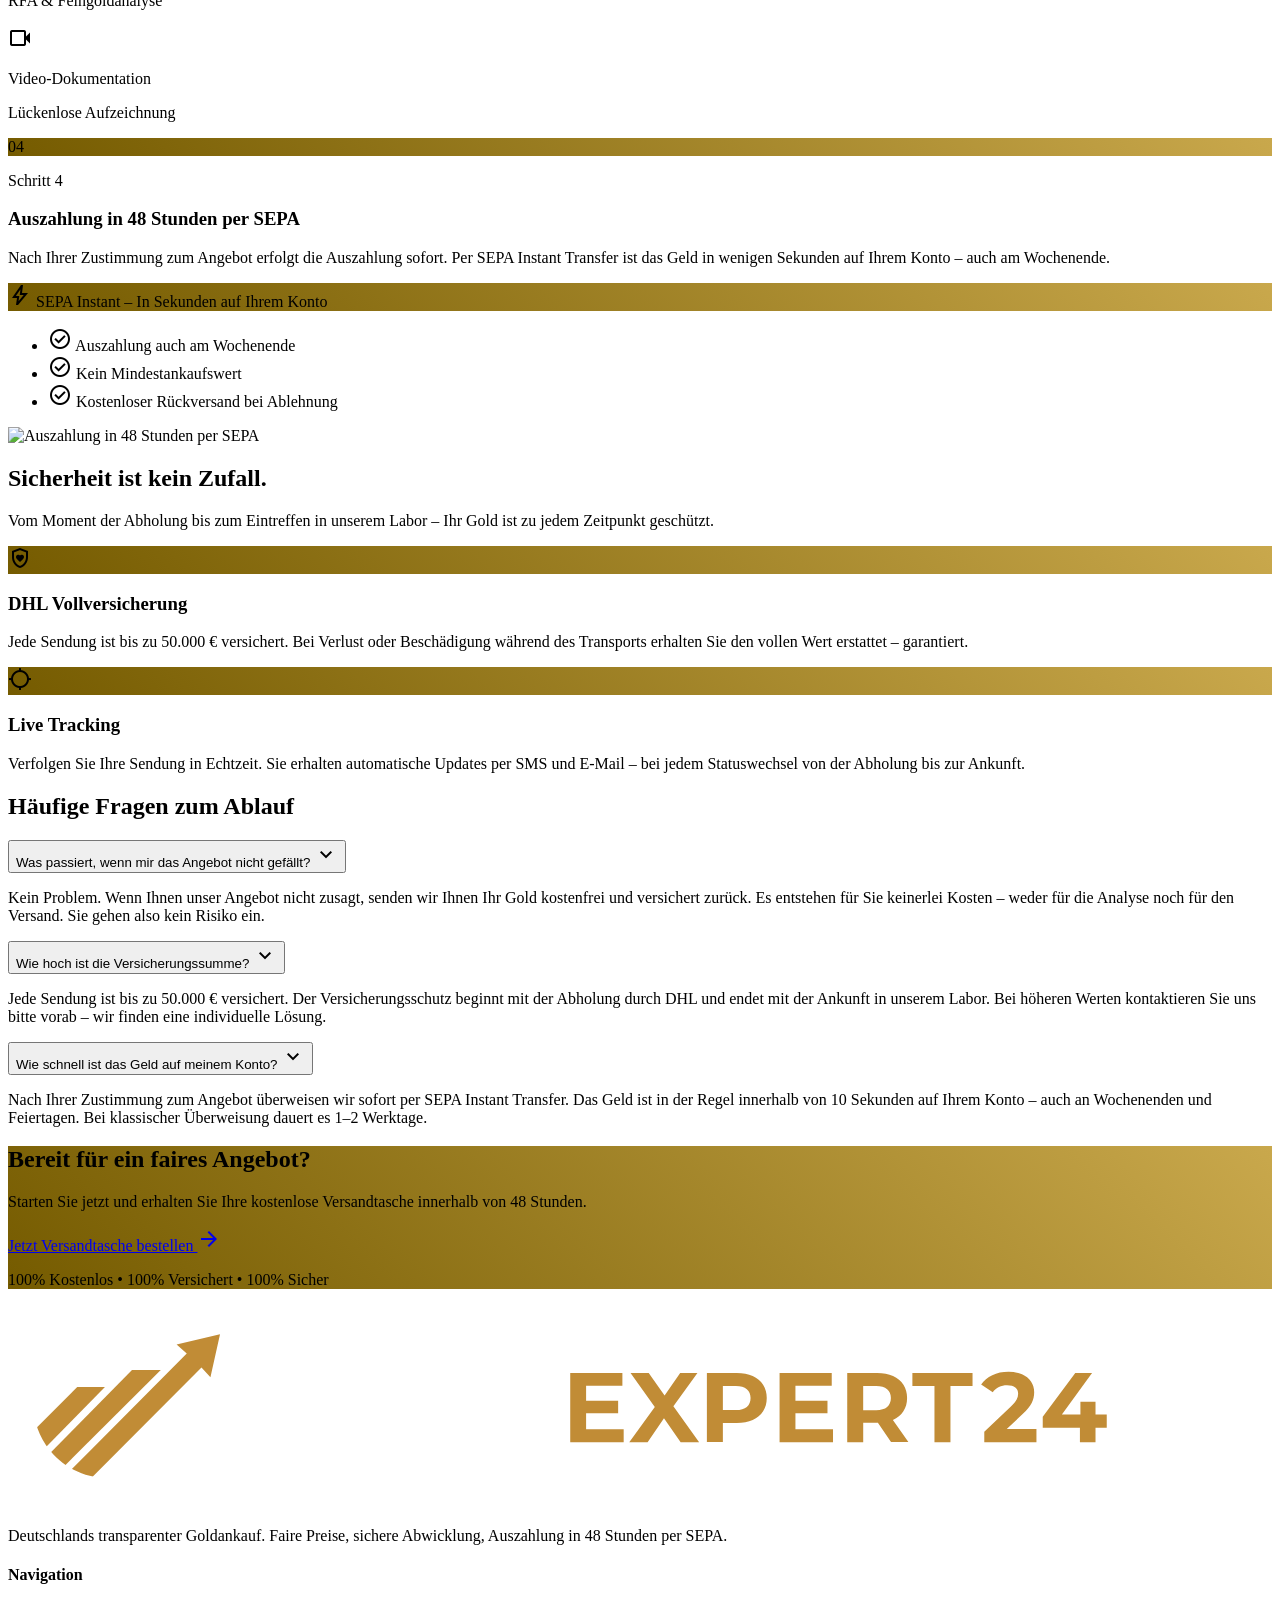
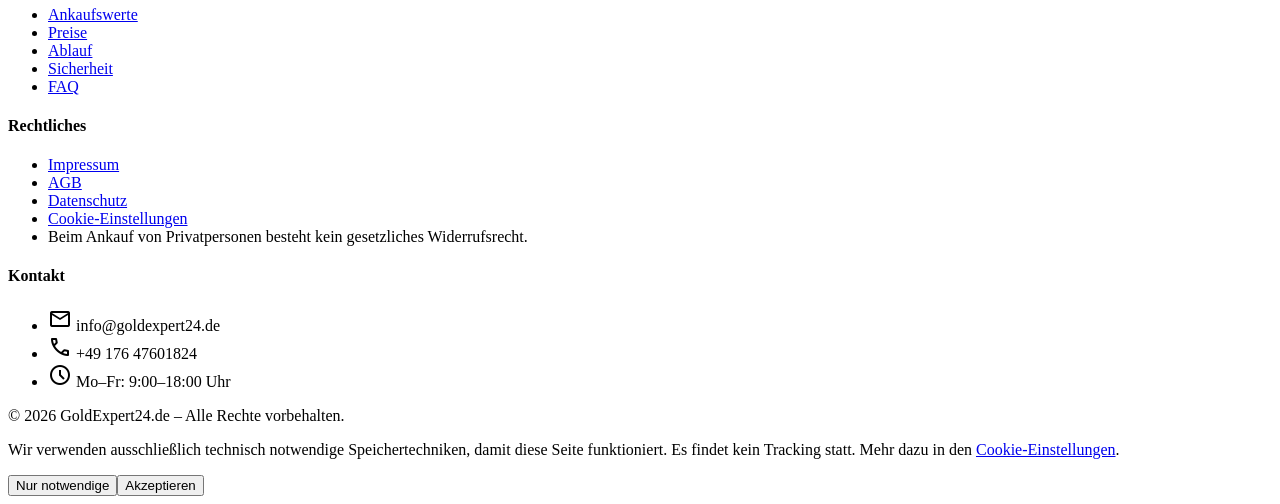
==== commit cb1bff6d: "feat: offene Punkte gelöst — schlüssellose Live-Kurse, lokale Fonts/Bilder, AGB - Live-Kurse jetzt s" ====
--- a/ablauf.html
+++ b/ablauf.html
@@ -6,12 +6,9 @@
   <title>So funktioniert es | GoldExpert24.de</title>
 
   <!-- Fonts -->
-  <link rel="preconnect" href="https://fonts.googleapis.com" />
-  <link rel="preconnect" href="https://fonts.gstatic.com" crossorigin />
-  <link href="https://fonts.googleapis.com/css2?family=DM+Mono:wght@400;500&family=Inter:wght@400;500;600&family=Manrope:wght@300;400;500;600;700&family=Noto+Serif:ital,wght@0,400;0,600;0,700;1,400;1,600;1,700&display=swap" rel="stylesheet" />
+  <link rel="stylesheet" href="assets/fonts.css"/>
 
   <!-- Material Symbols -->
-  <link rel="stylesheet" href="https://fonts.googleapis.com/css2?family=Material+Symbols+Outlined:opsz,wght,FILL,GRAD@20..48,100..700,0..1,-50..200" />
 
   <!-- Tailwind CDN -->
   <script src="https://cdn.tailwindcss.com"></script>
@@ -510,6 +507,7 @@
           <h4 class="text-white font-semibold text-sm mb-4 font-label">Rechtliches</h4>
           <ul class="space-y-2 text-sm">
             <li><a href="impressum.html" class="hover:text-white transition-colors">Impressum</a></li>
+            <li><a href="agb.html" class="hover:text-white transition-colors">AGB</a></li>
             <li><a href="datenschutz.html" class="hover:text-white transition-colors">Datenschutz</a></li>
             <li><a href="cookies.html" class="hover:text-white transition-colors">Cookie-Einstellungen</a></li>
             <li class="text-xs text-stone-600 leading-relaxed pt-1">Beim Ankauf von Privatpersonen besteht kein gesetzliches Widerrufsrecht.</li>
--- a/assets/fonts.css
+++ b/assets/fonts.css
@@ -0,0 +1,779 @@
+/* Lokal gehostete Schriften (DSGVO) — generiert aus Google Fonts, keine externen Verbindungen mehr. */
+
+/* latin-ext */
+@font-face {
+  font-family: 'DM Mono';
+  font-style: normal;
+  font-weight: 400;
+  font-display: swap;
+  src: url(fonts/f0.woff2) format('woff2');
+  unicode-range: U+0100-02BA, U+02BD-02C5, U+02C7-02CC, U+02CE-02D7, U+02DD-02FF, U+0304, U+0308, U+0329, U+1D00-1DBF, U+1E00-1E9F, U+1EF2-1EFF, U+2020, U+20A0-20AB, U+20AD-20C0, U+2113, U+2C60-2C7F, U+A720-A7FF;
+}
+/* latin */
+@font-face {
+  font-family: 'DM Mono';
+  font-style: normal;
+  font-weight: 400;
+  font-display: swap;
+  src: url(fonts/f1.woff2) format('woff2');
+  unicode-range: U+0000-00FF, U+0131, U+0152-0153, U+02BB-02BC, U+02C6, U+02DA, U+02DC, U+0304, U+0308, U+0329, U+2000-206F, U+20AC, U+2122, U+2191, U+2193, U+2212, U+2215, U+FEFF, U+FFFD;
+}
+/* latin-ext */
+@font-face {
+  font-family: 'DM Mono';
+  font-style: normal;
+  font-weight: 500;
+  font-display: swap;
+  src: url(fonts/f2.woff2) format('woff2');
+  unicode-range: U+0100-02BA, U+02BD-02C5, U+02C7-02CC, U+02CE-02D7, U+02DD-02FF, U+0304, U+0308, U+0329, U+1D00-1DBF, U+1E00-1E9F, U+1EF2-1EFF, U+2020, U+20A0-20AB, U+20AD-20C0, U+2113, U+2C60-2C7F, U+A720-A7FF;
+}
+/* latin */
+@font-face {
+  font-family: 'DM Mono';
+  font-style: normal;
+  font-weight: 500;
+  font-display: swap;
+  src: url(fonts/f3.woff2) format('woff2');
+  unicode-range: U+0000-00FF, U+0131, U+0152-0153, U+02BB-02BC, U+02C6, U+02DA, U+02DC, U+0304, U+0308, U+0329, U+2000-206F, U+20AC, U+2122, U+2191, U+2193, U+2212, U+2215, U+FEFF, U+FFFD;
+}
+/* cyrillic-ext */
+@font-face {
+  font-family: 'Inter';
+  font-style: normal;
+  font-weight: 400;
+  font-display: swap;
+  src: url(fonts/f4.woff2) format('woff2');
+  unicode-range: U+0460-052F, U+1C80-1C8A, U+20B4, U+2DE0-2DFF, U+A640-A69F, U+FE2E-FE2F;
+}
+/* cyrillic */
+@font-face {
+  font-family: 'Inter';
+  font-style: normal;
+  font-weight: 400;
+  font-display: swap;
+  src: url(fonts/f5.woff2) format('woff2');
+  unicode-range: U+0301, U+0400-045F, U+0490-0491, U+04B0-04B1, U+2116;
+}
+/* greek-ext */
+@font-face {
+  font-family: 'Inter';
+  font-style: normal;
+  font-weight: 400;
+  font-display: swap;
+  src: url(fonts/f6.woff2) format('woff2');
+  unicode-range: U+1F00-1FFF;
+}
+/* greek */
+@font-face {
+  font-family: 'Inter';
+  font-style: normal;
+  font-weight: 400;
+  font-display: swap;
+  src: url(fonts/f7.woff2) format('woff2');
+  unicode-range: U+0370-0377, U+037A-037F, U+0384-038A, U+038C, U+038E-03A1, U+03A3-03FF;
+}
+/* vietnamese */
+@font-face {
+  font-family: 'Inter';
+  font-style: normal;
+  font-weight: 400;
+  font-display: swap;
+  src: url(fonts/f8.woff2) format('woff2');
+  unicode-range: U+0102-0103, U+0110-0111, U+0128-0129, U+0168-0169, U+01A0-01A1, U+01AF-01B0, U+0300-0301, U+0303-0304, U+0308-0309, U+0323, U+0329, U+1EA0-1EF9, U+20AB;
+}
+/* latin-ext */
+@font-face {
+  font-family: 'Inter';
+  font-style: normal;
+  font-weight: 400;
+  font-display: swap;
+  src: url(fonts/f9.woff2) format('woff2');
+  unicode-range: U+0100-02BA, U+02BD-02C5, U+02C7-02CC, U+02CE-02D7, U+02DD-02FF, U+0304, U+0308, U+0329, U+1D00-1DBF, U+1E00-1E9F, U+1EF2-1EFF, U+2020, U+20A0-20AB, U+20AD-20C0, U+2113, U+2C60-2C7F, U+A720-A7FF;
+}
+/* latin */
+@font-face {
+  font-family: 'Inter';
+  font-style: normal;
+  font-weight: 400;
+  font-display: swap;
+  src: url(fonts/f10.woff2) format('woff2');
+  unicode-range: U+0000-00FF, U+0131, U+0152-0153, U+02BB-02BC, U+02C6, U+02DA, U+02DC, U+0304, U+0308, U+0329, U+2000-206F, U+20AC, U+2122, U+2191, U+2193, U+2212, U+2215, U+FEFF, U+FFFD;
+}
+/* cyrillic-ext */
+@font-face {
+  font-family: 'Inter';
+  font-style: normal;
+  font-weight: 500;
+  font-display: swap;
+  src: url(fonts/f4.woff2) format('woff2');
+  unicode-range: U+0460-052F, U+1C80-1C8A, U+20B4, U+2DE0-2DFF, U+A640-A69F, U+FE2E-FE2F;
+}
+/* cyrillic */
+@font-face {
+  font-family: 'Inter';
+  font-style: normal;
+  font-weight: 500;
+  font-display: swap;
+  src: url(fonts/f5.woff2) format('woff2');
+  unicode-range: U+0301, U+0400-045F, U+0490-0491, U+04B0-04B1, U+2116;
+}
+/* greek-ext */
+@font-face {
+  font-family: 'Inter';
+  font-style: normal;
+  font-weight: 500;
+  font-display: swap;
+  src: url(fonts/f6.woff2) format('woff2');
+  unicode-range: U+1F00-1FFF;
+}
+/* greek */
+@font-face {
+  font-family: 'Inter';
+  font-style: normal;
+  font-weight: 500;
+  font-display: swap;
+  src: url(fonts/f7.woff2) format('woff2');
+  unicode-range: U+0370-0377, U+037A-037F, U+0384-038A, U+038C, U+038E-03A1, U+03A3-03FF;
+}
+/* vietnamese */
+@font-face {
+  font-family: 'Inter';
+  font-style: normal;
+  font-weight: 500;
+  font-display: swap;
+  src: url(fonts/f8.woff2) format('woff2');
+  unicode-range: U+0102-0103, U+0110-0111, U+0128-0129, U+0168-0169, U+01A0-01A1, U+01AF-01B0, U+0300-0301, U+0303-0304, U+0308-0309, U+0323, U+0329, U+1EA0-1EF9, U+20AB;
+}
+/* latin-ext */
+@font-face {
+  font-family: 'Inter';
+  font-style: normal;
+  font-weight: 500;
+  font-display: swap;
+  src: url(fonts/f9.woff2) format('woff2');
+  unicode-range: U+0100-02BA, U+02BD-02C5, U+02C7-02CC, U+02CE-02D7, U+02DD-02FF, U+0304, U+0308, U+0329, U+1D00-1DBF, U+1E00-1E9F, U+1EF2-1EFF, U+2020, U+20A0-20AB, U+20AD-20C0, U+2113, U+2C60-2C7F, U+A720-A7FF;
+}
+/* latin */
+@font-face {
+  font-family: 'Inter';
+  font-style: normal;
+  font-weight: 500;
+  font-display: swap;
+  src: url(fonts/f10.woff2) format('woff2');
+  unicode-range: U+0000-00FF, U+0131, U+0152-0153, U+02BB-02BC, U+02C6, U+02DA, U+02DC, U+0304, U+0308, U+0329, U+2000-206F, U+20AC, U+2122, U+2191, U+2193, U+2212, U+2215, U+FEFF, U+FFFD;
+}
+/* cyrillic-ext */
+@font-face {
+  font-family: 'Manrope';
+  font-style: normal;
+  font-weight: 300;
+  font-display: swap;
+  src: url(fonts/f11.woff2) format('woff2');
+  unicode-range: U+0460-052F, U+1C80-1C8A, U+20B4, U+2DE0-2DFF, U+A640-A69F, U+FE2E-FE2F;
+}
+/* cyrillic */
+@font-face {
+  font-family: 'Manrope';
+  font-style: normal;
+  font-weight: 300;
+  font-display: swap;
+  src: url(fonts/f12.woff2) format('woff2');
+  unicode-range: U+0301, U+0400-045F, U+0490-0491, U+04B0-04B1, U+2116;
+}
+/* greek */
+@font-face {
+  font-family: 'Manrope';
+  font-style: normal;
+  font-weight: 300;
+  font-display: swap;
+  src: url(fonts/f13.woff2) format('woff2');
+  unicode-range: U+0370-0377, U+037A-037F, U+0384-038A, U+038C, U+038E-03A1, U+03A3-03FF;
+}
+/* vietnamese */
+@font-face {
+  font-family: 'Manrope';
+  font-style: normal;
+  font-weight: 300;
+  font-display: swap;
+  src: url(fonts/f14.woff2) format('woff2');
+  unicode-range: U+0102-0103, U+0110-0111, U+0128-0129, U+0168-0169, U+01A0-01A1, U+01AF-01B0, U+0300-0301, U+0303-0304, U+0308-0309, U+0323, U+0329, U+1EA0-1EF9, U+20AB;
+}
+/* latin-ext */
+@font-face {
+  font-family: 'Manrope';
+  font-style: normal;
+  font-weight: 300;
+  font-display: swap;
+  src: url(fonts/f15.woff2) format('woff2');
+  unicode-range: U+0100-02BA, U+02BD-02C5, U+02C7-02CC, U+02CE-02D7, U+02DD-02FF, U+0304, U+0308, U+0329, U+1D00-1DBF, U+1E00-1E9F, U+1EF2-1EFF, U+2020, U+20A0-20AB, U+20AD-20C0, U+2113, U+2C60-2C7F, U+A720-A7FF;
+}
+/* latin */
+@font-face {
+  font-family: 'Manrope';
+  font-style: normal;
+  font-weight: 300;
+  font-display: swap;
+  src: url(fonts/f16.woff2) format('woff2');
+  unicode-range: U+0000-00FF, U+0131, U+0152-0153, U+02BB-02BC, U+02C6, U+02DA, U+02DC, U+0304, U+0308, U+0329, U+2000-206F, U+20AC, U+2122, U+2191, U+2193, U+2212, U+2215, U+FEFF, U+FFFD;
+}
+/* cyrillic-ext */
+@font-face {
+  font-family: 'Manrope';
+  font-style: normal;
+  font-weight: 400;
+  font-display: swap;
+  src: url(fonts/f11.woff2) format('woff2');
+  unicode-range: U+0460-052F, U+1C80-1C8A, U+20B4, U+2DE0-2DFF, U+A640-A69F, U+FE2E-FE2F;
+}
+/* cyrillic */
+@font-face {
+  font-family: 'Manrope';
+  font-style: normal;
+  font-weight: 400;
+  font-display: swap;
+  src: url(fonts/f12.woff2) format('woff2');
+  unicode-range: U+0301, U+0400-045F, U+0490-0491, U+04B0-04B1, U+2116;
+}
+/* greek */
+@font-face {
+  font-family: 'Manrope';
+  font-style: normal;
+  font-weight: 400;
+  font-display: swap;
+  src: url(fonts/f13.woff2) format('woff2');
+  unicode-range: U+0370-0377, U+037A-037F, U+0384-038A, U+038C, U+038E-03A1, U+03A3-03FF;
+}
+/* vietnamese */
+@font-face {
+  font-family: 'Manrope';
+  font-style: normal;
+  font-weight: 400;
+  font-display: swap;
+  src: url(fonts/f14.woff2) format('woff2');
+  unicode-range: U+0102-0103, U+0110-0111, U+0128-0129, U+0168-0169, U+01A0-01A1, U+01AF-01B0, U+0300-0301, U+0303-0304, U+0308-0309, U+0323, U+0329, U+1EA0-1EF9, U+20AB;
+}
+/* latin-ext */
+@font-face {
+  font-family: 'Manrope';
+  font-style: normal;
+  font-weight: 400;
+  font-display: swap;
+  src: url(fonts/f15.woff2) format('woff2');
+  unicode-range: U+0100-02BA, U+02BD-02C5, U+02C7-02CC, U+02CE-02D7, U+02DD-02FF, U+0304, U+0308, U+0329, U+1D00-1DBF, U+1E00-1E9F, U+1EF2-1EFF, U+2020, U+20A0-20AB, U+20AD-20C0, U+2113, U+2C60-2C7F, U+A720-A7FF;
+}
+/* latin */
+@font-face {
+  font-family: 'Manrope';
+  font-style: normal;
+  font-weight: 400;
+  font-display: swap;
+  src: url(fonts/f16.woff2) format('woff2');
+  unicode-range: U+0000-00FF, U+0131, U+0152-0153, U+02BB-02BC, U+02C6, U+02DA, U+02DC, U+0304, U+0308, U+0329, U+2000-206F, U+20AC, U+2122, U+2191, U+2193, U+2212, U+2215, U+FEFF, U+FFFD;
+}
+/* cyrillic-ext */
+@font-face {
+  font-family: 'Manrope';
+  font-style: normal;
+  font-weight: 500;
+  font-display: swap;
+  src: url(fonts/f11.woff2) format('woff2');
+  unicode-range: U+0460-052F, U+1C80-1C8A, U+20B4, U+2DE0-2DFF, U+A640-A69F, U+FE2E-FE2F;
+}
+/* cyrillic */
+@font-face {
+  font-family: 'Manrope';
+  font-style: normal;
+  font-weight: 500;
+  font-display: swap;
+  src: url(fonts/f12.woff2) format('woff2');
+  unicode-range: U+0301, U+0400-045F, U+0490-0491, U+04B0-04B1, U+2116;
+}
+/* greek */
+@font-face {
+  font-family: 'Manrope';
+  font-style: normal;
+  font-weight: 500;
+  font-display: swap;
+  src: url(fonts/f13.woff2) format('woff2');
+  unicode-range: U+0370-0377, U+037A-037F, U+0384-038A, U+038C, U+038E-03A1, U+03A3-03FF;
+}
+/* vietnamese */
+@font-face {
+  font-family: 'Manrope';
+  font-style: normal;
+  font-weight: 500;
+  font-display: swap;
+  src: url(fonts/f14.woff2) format('woff2');
+  unicode-range: U+0102-0103, U+0110-0111, U+0128-0129, U+0168-0169, U+01A0-01A1, U+01AF-01B0, U+0300-0301, U+0303-0304, U+0308-0309, U+0323, U+0329, U+1EA0-1EF9, U+20AB;
+}
+/* latin-ext */
+@font-face {
+  font-family: 'Manrope';
+  font-style: normal;
+  font-weight: 500;
+  font-display: swap;
+  src: url(fonts/f15.woff2) format('woff2');
+  unicode-range: U+0100-02BA, U+02BD-02C5, U+02C7-02CC, U+02CE-02D7, U+02DD-02FF, U+0304, U+0308, U+0329, U+1D00-1DBF, U+1E00-1E9F, U+1EF2-1EFF, U+2020, U+20A0-20AB, U+20AD-20C0, U+2113, U+2C60-2C7F, U+A720-A7FF;
+}
+/* latin */
+@font-face {
+  font-family: 'Manrope';
+  font-style: normal;
+  font-weight: 500;
+  font-display: swap;
+  src: url(fonts/f16.woff2) format('woff2');
+  unicode-range: U+0000-00FF, U+0131, U+0152-0153, U+02BB-02BC, U+02C6, U+02DA, U+02DC, U+0304, U+0308, U+0329, U+2000-206F, U+20AC, U+2122, U+2191, U+2193, U+2212, U+2215, U+FEFF, U+FFFD;
+}
+/* cyrillic-ext */
+@font-face {
+  font-family: 'Manrope';
+  font-style: normal;
+  font-weight: 600;
+  font-display: swap;
+  src: url(fonts/f11.woff2) format('woff2');
+  unicode-range: U+0460-052F, U+1C80-1C8A, U+20B4, U+2DE0-2DFF, U+A640-A69F, U+FE2E-FE2F;
+}
+/* cyrillic */
+@font-face {
+  font-family: 'Manrope';
+  font-style: normal;
+  font-weight: 600;
+  font-display: swap;
+  src: url(fonts/f12.woff2) format('woff2');
+  unicode-range: U+0301, U+0400-045F, U+0490-0491, U+04B0-04B1, U+2116;
+}
+/* greek */
+@font-face {
+  font-family: 'Manrope';
+  font-style: normal;
+  font-weight: 600;
+  font-display: swap;
+  src: url(fonts/f13.woff2) format('woff2');
+  unicode-range: U+0370-0377, U+037A-037F, U+0384-038A, U+038C, U+038E-03A1, U+03A3-03FF;
+}
+/* vietnamese */
+@font-face {
+  font-family: 'Manrope';
+  font-style: normal;
+  font-weight: 600;
+  font-display: swap;
+  src: url(fonts/f14.woff2) format('woff2');
+  unicode-range: U+0102-0103, U+0110-0111, U+0128-0129, U+0168-0169, U+01A0-01A1, U+01AF-01B0, U+0300-0301, U+0303-0304, U+0308-0309, U+0323, U+0329, U+1EA0-1EF9, U+20AB;
+}
+/* latin-ext */
+@font-face {
+  font-family: 'Manrope';
+  font-style: normal;
+  font-weight: 600;
+  font-display: swap;
+  src: url(fonts/f15.woff2) format('woff2');
+  unicode-range: U+0100-02BA, U+02BD-02C5, U+02C7-02CC, U+02CE-02D7, U+02DD-02FF, U+0304, U+0308, U+0329, U+1D00-1DBF, U+1E00-1E9F, U+1EF2-1EFF, U+2020, U+20A0-20AB, U+20AD-20C0, U+2113, U+2C60-2C7F, U+A720-A7FF;
+}
+/* latin */
+@font-face {
+  font-family: 'Manrope';
+  font-style: normal;
+  font-weight: 600;
+  font-display: swap;
+  src: url(fonts/f16.woff2) format('woff2');
+  unicode-range: U+0000-00FF, U+0131, U+0152-0153, U+02BB-02BC, U+02C6, U+02DA, U+02DC, U+0304, U+0308, U+0329, U+2000-206F, U+20AC, U+2122, U+2191, U+2193, U+2212, U+2215, U+FEFF, U+FFFD;
+}
+/* cyrillic-ext */
+@font-face {
+  font-family: 'Manrope';
+  font-style: normal;
+  font-weight: 700;
+  font-display: swap;
+  src: url(fonts/f11.woff2) format('woff2');
+  unicode-range: U+0460-052F, U+1C80-1C8A, U+20B4, U+2DE0-2DFF, U+A640-A69F, U+FE2E-FE2F;
+}
+/* cyrillic */
+@font-face {
+  font-family: 'Manrope';
+  font-style: normal;
+  font-weight: 700;
+  font-display: swap;
+  src: url(fonts/f12.woff2) format('woff2');
+  unicode-range: U+0301, U+0400-045F, U+0490-0491, U+04B0-04B1, U+2116;
+}
+/* greek */
+@font-face {
+  font-family: 'Manrope';
+  font-style: normal;
+  font-weight: 700;
+  font-display: swap;
+  src: url(fonts/f13.woff2) format('woff2');
+  unicode-range: U+0370-0377, U+037A-037F, U+0384-038A, U+038C, U+038E-03A1, U+03A3-03FF;
+}
+/* vietnamese */
+@font-face {
+  font-family: 'Manrope';
+  font-style: normal;
+  font-weight: 700;
+  font-display: swap;
+  src: url(fonts/f14.woff2) format('woff2');
+  unicode-range: U+0102-0103, U+0110-0111, U+0128-0129, U+0168-0169, U+01A0-01A1, U+01AF-01B0, U+0300-0301, U+0303-0304, U+0308-0309, U+0323, U+0329, U+1EA0-1EF9, U+20AB;
+}
+/* latin-ext */
+@font-face {
+  font-family: 'Manrope';
+  font-style: normal;
+  font-weight: 700;
+  font-display: swap;
+  src: url(fonts/f15.woff2) format('woff2');
+  unicode-range: U+0100-02BA, U+02BD-02C5, U+02C7-02CC, U+02CE-02D7, U+02DD-02FF, U+0304, U+0308, U+0329, U+1D00-1DBF, U+1E00-1E9F, U+1EF2-1EFF, U+2020, U+20A0-20AB, U+20AD-20C0, U+2113, U+2C60-2C7F, U+A720-A7FF;
+}
+/* latin */
+@font-face {
+  font-family: 'Manrope';
+  font-style: normal;
+  font-weight: 700;
+  font-display: swap;
+  src: url(fonts/f16.woff2) format('woff2');
+  unicode-range: U+0000-00FF, U+0131, U+0152-0153, U+02BB-02BC, U+02C6, U+02DA, U+02DC, U+0304, U+0308, U+0329, U+2000-206F, U+20AC, U+2122, U+2191, U+2193, U+2212, U+2215, U+FEFF, U+FFFD;
+}
+/* cyrillic-ext */
+@font-face {
+  font-family: 'Noto Serif';
+  font-style: italic;
+  font-weight: 400;
+  font-stretch: 100%;
+  font-display: swap;
+  src: url(fonts/f17.woff2) format('woff2');
+  unicode-range: U+0460-052F, U+1C80-1C8A, U+20B4, U+2DE0-2DFF, U+A640-A69F, U+FE2E-FE2F;
+}
+/* cyrillic */
+@font-face {
+  font-family: 'Noto Serif';
+  font-style: italic;
+  font-weight: 400;
+  font-stretch: 100%;
+  font-display: swap;
+  src: url(fonts/f18.woff2) format('woff2');
+  unicode-range: U+0301, U+0400-045F, U+0490-0491, U+04B0-04B1, U+2116;
+}
+/* greek-ext */
+@font-face {
+  font-family: 'Noto Serif';
+  font-style: italic;
+  font-weight: 400;
+  font-stretch: 100%;
+  font-display: swap;
+  src: url(fonts/f19.woff2) format('woff2');
+  unicode-range: U+1F00-1FFF;
+}
+/* greek */
+@font-face {
+  font-family: 'Noto Serif';
+  font-style: italic;
+  font-weight: 400;
+  font-stretch: 100%;
+  font-display: swap;
+  src: url(fonts/f20.woff2) format('woff2');
+  unicode-range: U+0370-0377, U+037A-037F, U+0384-038A, U+038C, U+038E-03A1, U+03A3-03FF;
+}
+/* math */
+@font-face {
+  font-family: 'Noto Serif';
+  font-style: italic;
+  font-weight: 400;
+  font-stretch: 100%;
+  font-display: swap;
+  src: url(fonts/f21.woff2) format('woff2');
+  unicode-range: U+0302-0303, U+0305, U+0307-0308, U+0310, U+0312, U+0315, U+031A, U+0326-0327, U+032C, U+032F-0330, U+0332-0333, U+0338, U+033A, U+0346, U+034D, U+0391-03A1, U+03A3-03A9, U+03B1-03C9, U+03D1, U+03D5-03D6, U+03F0-03F1, U+03F4-03F5, U+2016-2017, U+2034-2038, U+203C, U+2040, U+2043, U+2047, U+2050, U+2057, U+205F, U+2070-2071, U+2074-208E, U+2090-209C, U+20D0-20DC, U+20E1, U+20E5-20EF, U+2100-2112, U+2114-2115, U+2117-2121, U+2123-214F, U+2190, U+2192, U+2194-21AE, U+21B0-21E5, U+21F1-21F2, U+21F4-2211, U+2213-2214, U+2216-22FF, U+2308-230B, U+2310, U+2319, U+231C-2321, U+2336-237A, U+237C, U+2395, U+239B-23B7, U+23D0, U+23DC-23E1, U+2474-2475, U+25AF, U+25B3, U+25B7, U+25BD, U+25C1, U+25CA, U+25CC, U+25FB, U+266D-266F, U+27C0-27FF, U+2900-2AFF, U+2B0E-2B11, U+2B30-2B4C, U+2BFE, U+3030, U+FF5B, U+FF5D, U+1D400-1D7FF, U+1EE00-1EEFF;
+}
+/* vietnamese */
+@font-face {
+  font-family: 'Noto Serif';
+  font-style: italic;
+  font-weight: 400;
+  font-stretch: 100%;
+  font-display: swap;
+  src: url(fonts/f22.woff2) format('woff2');
+  unicode-range: U+0102-0103, U+0110-0111, U+0128-0129, U+0168-0169, U+01A0-01A1, U+01AF-01B0, U+0300-0301, U+0303-0304, U+0308-0309, U+0323, U+0329, U+1EA0-1EF9, U+20AB;
+}
+/* latin-ext */
+@font-face {
+  font-family: 'Noto Serif';
+  font-style: italic;
+  font-weight: 400;
+  font-stretch: 100%;
+  font-display: swap;
+  src: url(fonts/f23.woff2) format('woff2');
+  unicode-range: U+0100-02BA, U+02BD-02C5, U+02C7-02CC, U+02CE-02D7, U+02DD-02FF, U+0304, U+0308, U+0329, U+1D00-1DBF, U+1E00-1E9F, U+1EF2-1EFF, U+2020, U+20A0-20AB, U+20AD-20C0, U+2113, U+2C60-2C7F, U+A720-A7FF;
+}
+/* latin */
+@font-face {
+  font-family: 'Noto Serif';
+  font-style: italic;
+  font-weight: 400;
+  font-stretch: 100%;
+  font-display: swap;
+  src: url(fonts/f24.woff2) format('woff2');
+  unicode-range: U+0000-00FF, U+0131, U+0152-0153, U+02BB-02BC, U+02C6, U+02DA, U+02DC, U+0304, U+0308, U+0329, U+2000-206F, U+20AC, U+2122, U+2191, U+2193, U+2212, U+2215, U+FEFF, U+FFFD;
+}
+/* cyrillic-ext */
+@font-face {
+  font-family: 'Noto Serif';
+  font-style: italic;
+  font-weight: 700;
+  font-stretch: 100%;
+  font-display: swap;
+  src: url(fonts/f17.woff2) format('woff2');
+  unicode-range: U+0460-052F, U+1C80-1C8A, U+20B4, U+2DE0-2DFF, U+A640-A69F, U+FE2E-FE2F;
+}
+/* cyrillic */
+@font-face {
+  font-family: 'Noto Serif';
+  font-style: italic;
+  font-weight: 700;
+  font-stretch: 100%;
+  font-display: swap;
+  src: url(fonts/f18.woff2) format('woff2');
+  unicode-range: U+0301, U+0400-045F, U+0490-0491, U+04B0-04B1, U+2116;
+}
+/* greek-ext */
+@font-face {
+  font-family: 'Noto Serif';
+  font-style: italic;
+  font-weight: 700;
+  font-stretch: 100%;
+  font-display: swap;
+  src: url(fonts/f19.woff2) format('woff2');
+  unicode-range: U+1F00-1FFF;
+}
+/* greek */
+@font-face {
+  font-family: 'Noto Serif';
+  font-style: italic;
+  font-weight: 700;
+  font-stretch: 100%;
+  font-display: swap;
+  src: url(fonts/f20.woff2) format('woff2');
+  unicode-range: U+0370-0377, U+037A-037F, U+0384-038A, U+038C, U+038E-03A1, U+03A3-03FF;
+}
+/* math */
+@font-face {
+  font-family: 'Noto Serif';
+  font-style: italic;
+  font-weight: 700;
+  font-stretch: 100%;
+  font-display: swap;
+  src: url(fonts/f21.woff2) format('woff2');
+  unicode-range: U+0302-0303, U+0305, U+0307-0308, U+0310, U+0312, U+0315, U+031A, U+0326-0327, U+032C, U+032F-0330, U+0332-0333, U+0338, U+033A, U+0346, U+034D, U+0391-03A1, U+03A3-03A9, U+03B1-03C9, U+03D1, U+03D5-03D6, U+03F0-03F1, U+03F4-03F5, U+2016-2017, U+2034-2038, U+203C, U+2040, U+2043, U+2047, U+2050, U+2057, U+205F, U+2070-2071, U+2074-208E, U+2090-209C, U+20D0-20DC, U+20E1, U+20E5-20EF, U+2100-2112, U+2114-2115, U+2117-2121, U+2123-214F, U+2190, U+2192, U+2194-21AE, U+21B0-21E5, U+21F1-21F2, U+21F4-2211, U+2213-2214, U+2216-22FF, U+2308-230B, U+2310, U+2319, U+231C-2321, U+2336-237A, U+237C, U+2395, U+239B-23B7, U+23D0, U+23DC-23E1, U+2474-2475, U+25AF, U+25B3, U+25B7, U+25BD, U+25C1, U+25CA, U+25CC, U+25FB, U+266D-266F, U+27C0-27FF, U+2900-2AFF, U+2B0E-2B11, U+2B30-2B4C, U+2BFE, U+3030, U+FF5B, U+FF5D, U+1D400-1D7FF, U+1EE00-1EEFF;
+}
+/* vietnamese */
+@font-face {
+  font-family: 'Noto Serif';
+  font-style: italic;
+  font-weight: 700;
+  font-stretch: 100%;
+  font-display: swap;
+  src: url(fonts/f22.woff2) format('woff2');
+  unicode-range: U+0102-0103, U+0110-0111, U+0128-0129, U+0168-0169, U+01A0-01A1, U+01AF-01B0, U+0300-0301, U+0303-0304, U+0308-0309, U+0323, U+0329, U+1EA0-1EF9, U+20AB;
+}
+/* latin-ext */
+@font-face {
+  font-family: 'Noto Serif';
+  font-style: italic;
+  font-weight: 700;
+  font-stretch: 100%;
+  font-display: swap;
+  src: url(fonts/f23.woff2) format('woff2');
+  unicode-range: U+0100-02BA, U+02BD-02C5, U+02C7-02CC, U+02CE-02D7, U+02DD-02FF, U+0304, U+0308, U+0329, U+1D00-1DBF, U+1E00-1E9F, U+1EF2-1EFF, U+2020, U+20A0-20AB, U+20AD-20C0, U+2113, U+2C60-2C7F, U+A720-A7FF;
+}
+/* latin */
+@font-face {
+  font-family: 'Noto Serif';
+  font-style: italic;
+  font-weight: 700;
+  font-stretch: 100%;
+  font-display: swap;
+  src: url(fonts/f24.woff2) format('woff2');
+  unicode-range: U+0000-00FF, U+0131, U+0152-0153, U+02BB-02BC, U+02C6, U+02DA, U+02DC, U+0304, U+0308, U+0329, U+2000-206F, U+20AC, U+2122, U+2191, U+2193, U+2212, U+2215, U+FEFF, U+FFFD;
+}
+/* cyrillic-ext */
+@font-face {
+  font-family: 'Noto Serif';
+  font-style: normal;
+  font-weight: 400;
+  font-stretch: 100%;
+  font-display: swap;
+  src: url(fonts/f25.woff2) format('woff2');
+  unicode-range: U+0460-052F, U+1C80-1C8A, U+20B4, U+2DE0-2DFF, U+A640-A69F, U+FE2E-FE2F;
+}
+/* cyrillic */
+@font-face {
+  font-family: 'Noto Serif';
+  font-style: normal;
+  font-weight: 400;
+  font-stretch: 100%;
+  font-display: swap;
+  src: url(fonts/f26.woff2) format('woff2');
+  unicode-range: U+0301, U+0400-045F, U+0490-0491, U+04B0-04B1, U+2116;
+}
+/* greek-ext */
+@font-face {
+  font-family: 'Noto Serif';
+  font-style: normal;
+  font-weight: 400;
+  font-stretch: 100%;
+  font-display: swap;
+  src: url(fonts/f27.woff2) format('woff2');
+  unicode-range: U+1F00-1FFF;
+}
+/* greek */
+@font-face {
+  font-family: 'Noto Serif';
+  font-style: normal;
+  font-weight: 400;
+  font-stretch: 100%;
+  font-display: swap;
+  src: url(fonts/f28.woff2) format('woff2');
+  unicode-range: U+0370-0377, U+037A-037F, U+0384-038A, U+038C, U+038E-03A1, U+03A3-03FF;
+}
+/* math */
+@font-face {
+  font-family: 'Noto Serif';
+  font-style: normal;
+  font-weight: 400;
+  font-stretch: 100%;
+  font-display: swap;
+  src: url(fonts/f29.woff2) format('woff2');
+  unicode-range: U+0302-0303, U+0305, U+0307-0308, U+0310, U+0312, U+0315, U+031A, U+0326-0327, U+032C, U+032F-0330, U+0332-0333, U+0338, U+033A, U+0346, U+034D, U+0391-03A1, U+03A3-03A9, U+03B1-03C9, U+03D1, U+03D5-03D6, U+03F0-03F1, U+03F4-03F5, U+2016-2017, U+2034-2038, U+203C, U+2040, U+2043, U+2047, U+2050, U+2057, U+205F, U+2070-2071, U+2074-208E, U+2090-209C, U+20D0-20DC, U+20E1, U+20E5-20EF, U+2100-2112, U+2114-2115, U+2117-2121, U+2123-214F, U+2190, U+2192, U+2194-21AE, U+21B0-21E5, U+21F1-21F2, U+21F4-2211, U+2213-2214, U+2216-22FF, U+2308-230B, U+2310, U+2319, U+231C-2321, U+2336-237A, U+237C, U+2395, U+239B-23B7, U+23D0, U+23DC-23E1, U+2474-2475, U+25AF, U+25B3, U+25B7, U+25BD, U+25C1, U+25CA, U+25CC, U+25FB, U+266D-266F, U+27C0-27FF, U+2900-2AFF, U+2B0E-2B11, U+2B30-2B4C, U+2BFE, U+3030, U+FF5B, U+FF5D, U+1D400-1D7FF, U+1EE00-1EEFF;
+}
+/* vietnamese */
+@font-face {
+  font-family: 'Noto Serif';
+  font-style: normal;
+  font-weight: 400;
+  font-stretch: 100%;
+  font-display: swap;
+  src: url(fonts/f30.woff2) format('woff2');
+  unicode-range: U+0102-0103, U+0110-0111, U+0128-0129, U+0168-0169, U+01A0-01A1, U+01AF-01B0, U+0300-0301, U+0303-0304, U+0308-0309, U+0323, U+0329, U+1EA0-1EF9, U+20AB;
+}
+/* latin-ext */
+@font-face {
+  font-family: 'Noto Serif';
+  font-style: normal;
+  font-weight: 400;
+  font-stretch: 100%;
+  font-display: swap;
+  src: url(fonts/f31.woff2) format('woff2');
+  unicode-range: U+0100-02BA, U+02BD-02C5, U+02C7-02CC, U+02CE-02D7, U+02DD-02FF, U+0304, U+0308, U+0329, U+1D00-1DBF, U+1E00-1E9F, U+1EF2-1EFF, U+2020, U+20A0-20AB, U+20AD-20C0, U+2113, U+2C60-2C7F, U+A720-A7FF;
+}
+/* latin */
+@font-face {
+  font-family: 'Noto Serif';
+  font-style: normal;
+  font-weight: 400;
+  font-stretch: 100%;
+  font-display: swap;
+  src: url(fonts/f32.woff2) format('woff2');
+  unicode-range: U+0000-00FF, U+0131, U+0152-0153, U+02BB-02BC, U+02C6, U+02DA, U+02DC, U+0304, U+0308, U+0329, U+2000-206F, U+20AC, U+2122, U+2191, U+2193, U+2212, U+2215, U+FEFF, U+FFFD;
+}
+/* cyrillic-ext */
+@font-face {
+  font-family: 'Noto Serif';
+  font-style: normal;
+  font-weight: 700;
+  font-stretch: 100%;
+  font-display: swap;
+  src: url(fonts/f25.woff2) format('woff2');
+  unicode-range: U+0460-052F, U+1C80-1C8A, U+20B4, U+2DE0-2DFF, U+A640-A69F, U+FE2E-FE2F;
+}
+/* cyrillic */
+@font-face {
+  font-family: 'Noto Serif';
+  font-style: normal;
+  font-weight: 700;
+  font-stretch: 100%;
+  font-display: swap;
+  src: url(fonts/f26.woff2) format('woff2');
+  unicode-range: U+0301, U+0400-045F, U+0490-0491, U+04B0-04B1, U+2116;
+}
+/* greek-ext */
+@font-face {
+  font-family: 'Noto Serif';
+  font-style: normal;
+  font-weight: 700;
+  font-stretch: 100%;
+  font-display: swap;
+  src: url(fonts/f27.woff2) format('woff2');
+  unicode-range: U+1F00-1FFF;
+}
+/* greek */
+@font-face {
+  font-family: 'Noto Serif';
+  font-style: normal;
+  font-weight: 700;
+  font-stretch: 100%;
+  font-display: swap;
+  src: url(fonts/f28.woff2) format('woff2');
+  unicode-range: U+0370-0377, U+037A-037F, U+0384-038A, U+038C, U+038E-03A1, U+03A3-03FF;
+}
+/* math */
+@font-face {
+  font-family: 'Noto Serif';
+  font-style: normal;
+  font-weight: 700;
+  font-stretch: 100%;
+  font-display: swap;
+  src: url(fonts/f29.woff2) format('woff2');
+  unicode-range: U+0302-0303, U+0305, U+0307-0308, U+0310, U+0312, U+0315, U+031A, U+0326-0327, U+032C, U+032F-0330, U+0332-0333, U+0338, U+033A, U+0346, U+034D, U+0391-03A1, U+03A3-03A9, U+03B1-03C9, U+03D1, U+03D5-03D6, U+03F0-03F1, U+03F4-03F5, U+2016-2017, U+2034-2038, U+203C, U+2040, U+2043, U+2047, U+2050, U+2057, U+205F, U+2070-2071, U+2074-208E, U+2090-209C, U+20D0-20DC, U+20E1, U+20E5-20EF, U+2100-2112, U+2114-2115, U+2117-2121, U+2123-214F, U+2190, U+2192, U+2194-21AE, U+21B0-21E5, U+21F1-21F2, U+21F4-2211, U+2213-2214, U+2216-22FF, U+2308-230B, U+2310, U+2319, U+231C-2321, U+2336-237A, U+237C, U+2395, U+239B-23B7, U+23D0, U+23DC-23E1, U+2474-2475, U+25AF, U+25B3, U+25B7, U+25BD, U+25C1, U+25CA, U+25CC, U+25FB, U+266D-266F, U+27C0-27FF, U+2900-2AFF, U+2B0E-2B11, U+2B30-2B4C, U+2BFE, U+3030, U+FF5B, U+FF5D, U+1D400-1D7FF, U+1EE00-1EEFF;
+}
+/* vietnamese */
+@font-face {
+  font-family: 'Noto Serif';
+  font-style: normal;
+  font-weight: 700;
+  font-stretch: 100%;
+  font-display: swap;
+  src: url(fonts/f30.woff2) format('woff2');
+  unicode-range: U+0102-0103, U+0110-0111, U+0128-0129, U+0168-0169, U+01A0-01A1, U+01AF-01B0, U+0300-0301, U+0303-0304, U+0308-0309, U+0323, U+0329, U+1EA0-1EF9, U+20AB;
+}
+/* latin-ext */
+@font-face {
+  font-family: 'Noto Serif';
+  font-style: normal;
+  font-weight: 700;
+  font-stretch: 100%;
+  font-display: swap;
+  src: url(fonts/f31.woff2) format('woff2');
+  unicode-range: U+0100-02BA, U+02BD-02C5, U+02C7-02CC, U+02CE-02D7, U+02DD-02FF, U+0304, U+0308, U+0329, U+1D00-1DBF, U+1E00-1E9F, U+1EF2-1EFF, U+2020, U+20A0-20AB, U+20AD-20C0, U+2113, U+2C60-2C7F, U+A720-A7FF;
+}
+/* latin */
+@font-face {
+  font-family: 'Noto Serif';
+  font-style: normal;
+  font-weight: 700;
+  font-stretch: 100%;
+  font-display: swap;
+  src: url(fonts/f32.woff2) format('woff2');
+  unicode-range: U+0000-00FF, U+0131, U+0152-0153, U+02BB-02BC, U+02C6, U+02DA, U+02DC, U+0304, U+0308, U+0329, U+2000-206F, U+20AC, U+2122, U+2191, U+2193, U+2212, U+2215, U+FEFF, U+FFFD;
+}
+
+/* fallback */
+@font-face {
+  font-family: 'Material Symbols Outlined';
+  font-style: normal;
+  font-weight: 100 700;
+  font-display: swap;
+  src: url(fonts/f33.woff2) format('woff2');
+}
+
+.material-symbols-outlined {
+  font-family: 'Material Symbols Outlined';
+  font-weight: normal;
+  font-style: normal;
+  font-size: 24px;
+  line-height: 1;
+  letter-spacing: normal;
+  text-transform: none;
+  display: inline-block;
+  white-space: nowrap;
+  word-wrap: normal;
+  direction: ltr;
+  -webkit-font-feature-settings: 'liga';
+  -webkit-font-smoothing: antialiased;
+}
